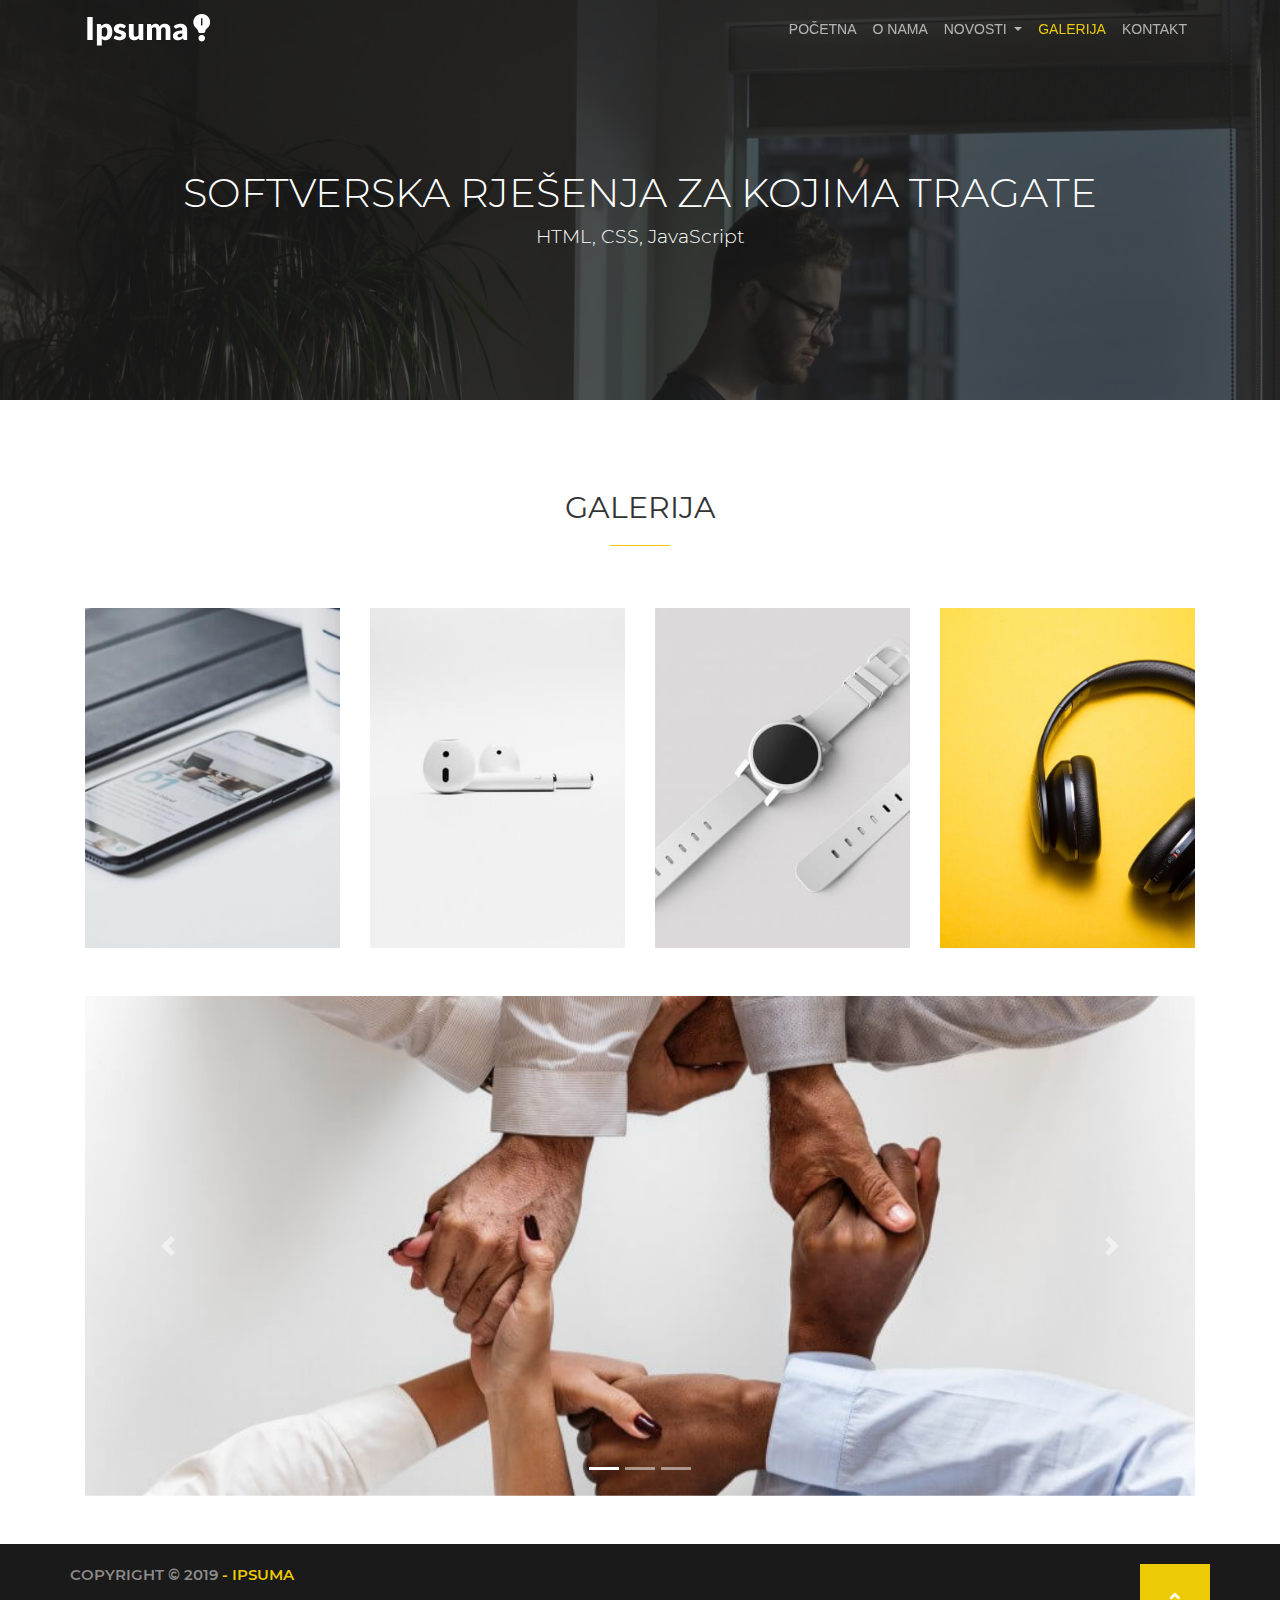
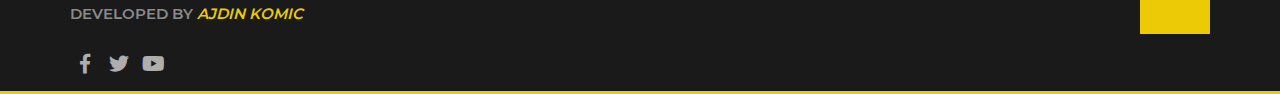
==== galerija.html @ f85b0189 "initial commit" ====
<!DOCTYPE html>
<html lang="en">

<head>

    <meta charset="UTF-8">
    <meta name="viewport" content="width=device-width, initial-scale=1.0">
    <meta http-equiv="X-UA-Compatible" content="ie=edge">

    <title>Ipsuma</title>

    <!-- Favicon -->
    <link rel="icon" type="image/png" href="img/favicon4.png">

    <!-- Font Awesome -->
    <link rel="stylesheet" href="css/all.min.css">

    <!-- Bootstrap 4 CSS -->
    <link rel="stylesheet" href="css/bootstrap.min.css">

    <!-- Animate CSS -->
    <link rel="stylesheet" href="css/animate.min.css">

    <!-- Owl CSS -->
    <link rel="stylesheet" href="css/owl.carousel.min.css">
    <link rel="stylesheet" href="css/owl.theme.default.min.css">
     
    <!-- Fancybox CSS -->
    <link rel="stylesheet" href="css/jquery.fancybox.min.css"></link>

    <!-- Custom CSS -->
    <link rel="stylesheet" href="css/style.css">

    <style>
            .header{
                height: 400px;
            }
    
            .header-container{
                padding: 120px 0;
            }
    
            @media (max-width: 767px){
                .header-container{
                    padding: 18% 0;
                }
            }
            
            @media (min-width: 768px) and (max-width: 991px){
                .header-container{
                    padding: 50px 0;
                }
            }
        </style>

</head>

<body>

    <!-- HEADER -->
    <header id="home" class="header">
        <!-- NAVIGACIJA -->
        <nav class="container-fluid navbar navbar-expand-lg navbar-dark fixed-top">
            <div class="container">
                <a class="navbar-brand" href="index.html">
                    <img src="img/logo_ipsuma.png" alt="logo" style="width: 50%;">
                </a>
                <button class="navbar-toggler" type="button" data-toggle="collapse" data-target="#navbarNav"
                    aria-controls="navbarNav" aria-expanded="false" aria-label="Toggle navigation">
                    <span class="navbar-toggler-icon"></span>
                </button>
                <div class="collapse navbar-collapse justify-content-end" id="navbarNav">
                    <ul class="navbar-nav">
                        <li class="nav-item">
                            <a class="nav-link" href="index.html">Početna</a>
                        </li>
                        <li class="nav-item">
                            <a class="nav-link" href="onama.html">O nama</a>
                        </li>
                        <li class="nav-item dropdown">
                                <a class="nav-link dropdown-toggle" href="novosti.html" id="navbarDropdown" role="button" data-toggle="dropdown" aria-haspopup="true" aria-expanded="false">
                                  Novosti
                                </a>
                                <div class="dropdown-menu" aria-labelledby="navbarDropdown">
                                  <a class="dropdown-item" href="novosti.html">Sve novosti</a>
                                  <a class="dropdown-item" href="novostihtml.html">HTML</a>
                                  <a class="dropdown-item" href="novosticss.html">CSS</a>
                                  <a class="dropdown-item" href="novostijs.html">JavaScript</a>
                              </li>
                        <li class="nav-item">
                            <a class="nav-link active" href="galerija.html">Galerija</a>
                        </li>
                        <li class="nav-item">
                            <a class="nav-link" href="kontakt.html">Kontakt</a>
                        </li>
                    </ul>
                </div>
            </div>
        </nav>

        <!-- LOGO, NASLOV, OPIS I DUGMAD -->
        <div class="header-overlay">
            <div class="container header-container">
                <div class="row">
                    <div class="col-lg-12 header-text text-center">
                        <h1>Softverska rješenja za kojima tragate</h1>
                        <p>HTML, CSS, JavaScript</p>
                    </div>
                </div>
            </div>
        </div>
    </header>

    <section id="naslov" class="text-center">
        <div class="container">
            <div class="row">
                <div class="col-lg-10 offset-lg-1 col-sm-12">
                    <div class="section-title">
                        <h2>Galerija</h2>
                    </div>
                </div>
            </div>
    </section>


    <section id="galerija-slike">
        <div class="container mb-5">
            <div class="row my-4">
                <div class="col-md-3"><a href="img/counter-bg.jpg" data-fancybox="galerija" data-caption="Opis slike"><img src="img/counter-bg.jpg" class="img-fluid" alt=""></a></div>
                <div class="col-md-3"><a href="img/proizvod3.jpg" data-fancybox="galerija" data-caption="Opis slike"><img src="img/proizvod3.jpg" class="img-fluid" alt=""></a></div>
                <div class="col-md-3"><a href="img/proizvod2.jpg" data-fancybox="galerija" data-caption="Opis slike"><img src="img/proizvod2.jpg" class="img-fluid" alt=""></a></div>
                <div class="col-md-3"><a href="img/proizvod.jpg" data-fancybox="galerija" data-caption="Opis slike"><img src="img/proizvod.jpg" class="img-fluid" alt=""></a></div>
            </div>
            <div class="row my-5">
                <div class="col-md-12">
                        <div id="carouselExampleIndicators" class="carousel slide" data-ride="carousel">
                                <ol class="carousel-indicators">
                                  <li data-target="#carouselExampleIndicators" data-slide-to="0" class="active"></li>
                                  <li data-target="#carouselExampleIndicators" data-slide-to="1"></li>
                                  <li data-target="#carouselExampleIndicators" data-slide-to="2"></li>
                                </ol>
                                <div class="carousel-inner">
                                  <div class="carousel-item active">
                                    <img class="d-block w-100" src="img/pozadina1.jpg" alt="First slide">
                                  </div>
                                  <div class="carousel-item">
                                    <img class="d-block w-100" src="img/softver1.jpg" alt="Second slide">
                                  </div>
                                  <div class="carousel-item">
                                    <img class="d-block w-100" src="img/testimonials.jpg" alt="Third slide">
                                  </div>
                                </div>
                                <a class="carousel-control-prev" href="#carouselExampleIndicators" role="button" data-slide="prev">
                                  <span class="carousel-control-prev-icon" aria-hidden="true"></span>
                                  <span class="sr-only">Previous</span>
                                </a>
                                <a class="carousel-control-next" href="#carouselExampleIndicators" role="button" data-slide="next">
                                  <span class="carousel-control-next-icon" aria-hidden="true"></span>
                                  <span class="sr-only">Next</span>
                                </a>
                              </div>
                </div>
            </div>
        </div>
    </section>


 <!-- FOOTER -->
 <footer id="footer">
        <div class="container">
            <div class="row">
                <div class="col-8 p-0">
                    <p>copyright &copy; 2019
                        <span>- ipsuma</span>
                    </p>
                    <p>Developed by <span><a href="https://github.com/ajdinkomic" target="_blank"><em>ajdin komic</em></a></span></p>
                    <a href="https://facebook.com" target="_blank" class="btn btn-outline-secondary">
                        <i class="fab fa-facebook-f"></i>
                    </a>
                    <a href="https://twitter.com" target="_blank" class="btn btn-outline-secondary">
                        <i class="fab fa-twitter"></i>
                    </a>
                    <a href="https://youtube.com" target="_blank" class="btn btn-outline-secondary">
                        <i class="fab fa-youtube"></i>
                    </a>
                </div>
                <div class="col-4 text-right p-0">
                    <a id="back-to-top" href="#home" class="btn btn-primary smooth-scroll">
                        <i class="fas fa-angle-up"></i>
                    </a>
                </div>
            </div>
        </div>
    </footer>



    <!-- SKRIPTE -->

    <!-- jQuery -->
    <script src="js/jquery-3.3.1.min.js"></script>

    <!-- Bootstrap 4 JS -->
    <script src="js/bootstrap.min.js"></script>

    <!-- Owl JS -->
    <script src="js/owl.carousel.min.js"></script>

    <!-- jQuery Easing -->
    <script src="js/jquery.easing.1.3.js"></script>
    
    <!-- Fancybox -->
    <script src="js/jquery.fancybox.min.js"></script>

    <!-- Custom JS -->
    <script src="js/custom.js"></script>

</body>

</html>
---- css/all.min.css ----
.fa,.fab,.fal,.far,.fas{-moz-osx-font-smoothing:grayscale;-webkit-font-smoothing:antialiased;display:inline-block;font-style:normal;font-variant:normal;text-rendering:auto;line-height:1}.fa-lg{font-size:1.33333em;line-height:.75em;vertical-align:-.0667em}.fa-xs{font-size:.75em}.fa-sm{font-size:.875em}.fa-1x{font-size:1em}.fa-2x{font-size:2em}.fa-3x{font-size:3em}.fa-4x{font-size:4em}.fa-5x{font-size:5em}.fa-6x{font-size:6em}.fa-7x{font-size:7em}.fa-8x{font-size:8em}.fa-9x{font-size:9em}.fa-10x{font-size:10em}.fa-fw{text-align:center;width:1.25em}.fa-ul{list-style-type:none;margin-left:2.5em;padding-left:0}.fa-ul>li{position:relative}.fa-li{left:-2em;position:absolute;text-align:center;width:2em;line-height:inherit}.fa-border{border:.08em solid #eee;border-radius:.1em;padding:.2em .25em .15em}.fa-pull-left{float:left}.fa-pull-right{float:right}.fa.fa-pull-left,.fab.fa-pull-left,.fal.fa-pull-left,.far.fa-pull-left,.fas.fa-pull-left{margin-right:.3em}.fa.fa-pull-right,.fab.fa-pull-right,.fal.fa-pull-right,.far.fa-pull-right,.fas.fa-pull-right{margin-left:.3em}.fa-spin{animation:fa-spin 2s infinite linear}.fa-pulse{animation:fa-spin 1s infinite steps(8)}@keyframes fa-spin{0%{transform:rotate(0deg)}to{transform:rotate(1turn)}}.fa-rotate-90{-ms-filter:"progid:DXImageTransform.Microsoft.BasicImage(rotation=1)";transform:rotate(90deg)}.fa-rotate-180{-ms-filter:"progid:DXImageTransform.Microsoft.BasicImage(rotation=2)";transform:rotate(180deg)}.fa-rotate-270{-ms-filter:"progid:DXImageTransform.Microsoft.BasicImage(rotation=3)";transform:rotate(270deg)}.fa-flip-horizontal{-ms-filter:"progid:DXImageTransform.Microsoft.BasicImage(rotation=0, mirror=1)";transform:scaleX(-1)}.fa-flip-vertical{transform:scaleY(-1)}.fa-flip-both,.fa-flip-horizontal.fa-flip-vertical,.fa-flip-vertical{-ms-filter:"progid:DXImageTransform.Microsoft.BasicImage(rotation=2, mirror=1)"}.fa-flip-both,.fa-flip-horizontal.fa-flip-vertical{transform:scale(-1)}:root .fa-flip-both,:root .fa-flip-horizontal,:root .fa-flip-vertical,:root .fa-rotate-90,:root .fa-rotate-180,:root .fa-rotate-270{filter:none}.fa-stack{display:inline-block;height:2em;line-height:2em;position:relative;vertical-align:middle;width:2.5em}.fa-stack-1x,.fa-stack-2x{left:0;position:absolute;text-align:center;width:100%}.fa-stack-1x{line-height:inherit}.fa-stack-2x{font-size:2em}.fa-inverse{color:#fff}.fa-500px:before{content:"\f26e"}.fa-accessible-icon:before{content:"\f368"}.fa-accusoft:before{content:"\f369"}.fa-acquisitions-incorporated:before{content:"\f6af"}.fa-ad:before{content:"\f641"}.fa-address-book:before{content:"\f2b9"}.fa-address-card:before{content:"\f2bb"}.fa-adjust:before{content:"\f042"}.fa-adn:before{content:"\f170"}.fa-adobe:before{content:"\f778"}.fa-adversal:before{content:"\f36a"}.fa-affiliatetheme:before{content:"\f36b"}.fa-air-freshener:before{content:"\f5d0"}.fa-algolia:before{content:"\f36c"}.fa-align-center:before{content:"\f037"}.fa-align-justify:before{content:"\f039"}.fa-align-left:before{content:"\f036"}.fa-align-right:before{content:"\f038"}.fa-alipay:before{content:"\f642"}.fa-allergies:before{content:"\f461"}.fa-amazon:before{content:"\f270"}.fa-amazon-pay:before{content:"\f42c"}.fa-ambulance:before{content:"\f0f9"}.fa-american-sign-language-interpreting:before{content:"\f2a3"}.fa-amilia:before{content:"\f36d"}.fa-anchor:before{content:"\f13d"}.fa-android:before{content:"\f17b"}.fa-angellist:before{content:"\f209"}.fa-angle-double-down:before{content:"\f103"}.fa-angle-double-left:before{content:"\f100"}.fa-angle-double-right:before{content:"\f101"}.fa-angle-double-up:before{content:"\f102"}.fa-angle-down:before{content:"\f107"}.fa-angle-left:before{content:"\f104"}.fa-angle-right:before{content:"\f105"}.fa-angle-up:before{content:"\f106"}.fa-angry:before{content:"\f556"}.fa-angrycreative:before{content:"\f36e"}.fa-angular:before{content:"\f420"}.fa-ankh:before{content:"\f644"}.fa-app-store:before{content:"\f36f"}.fa-app-store-ios:before{content:"\f370"}.fa-apper:before{content:"\f371"}.fa-apple:before{content:"\f179"}.fa-apple-alt:before{content:"\f5d1"}.fa-apple-pay:before{content:"\f415"}.fa-archive:before{content:"\f187"}.fa-archway:before{content:"\f557"}.fa-arrow-alt-circle-down:before{content:"\f358"}.fa-arrow-alt-circle-left:before{content:"\f359"}.fa-arrow-alt-circle-right:before{content:"\f35a"}.fa-arrow-alt-circle-up:before{content:"\f35b"}.fa-arrow-circle-down:before{content:"\f0ab"}.fa-arrow-circle-left:before{content:"\f0a8"}.fa-arrow-circle-right:before{content:"\f0a9"}.fa-arrow-circle-up:before{content:"\f0aa"}.fa-arrow-down:before{content:"\f063"}.fa-arrow-left:before{content:"\f060"}.fa-arrow-right:before{content:"\f061"}.fa-arrow-up:before{content:"\f062"}.fa-arrows-alt:before{content:"\f0b2"}.fa-arrows-alt-h:before{content:"\f337"}.fa-arrows-alt-v:before{content:"\f338"}.fa-artstation:before{content:"\f77a"}.fa-assistive-listening-systems:before{content:"\f2a2"}.fa-asterisk:before{content:"\f069"}.fa-asymmetrik:before{content:"\f372"}.fa-at:before{content:"\f1fa"}.fa-atlas:before{content:"\f558"}.fa-atlassian:before{content:"\f77b"}.fa-atom:before{content:"\f5d2"}.fa-audible:before{content:"\f373"}.fa-audio-description:before{content:"\f29e"}.fa-autoprefixer:before{content:"\f41c"}.fa-avianex:before{content:"\f374"}.fa-aviato:before{content:"\f421"}.fa-award:before{content:"\f559"}.fa-aws:before{content:"\f375"}.fa-baby:before{content:"\f77c"}.fa-baby-carriage:before{content:"\f77d"}.fa-backspace:before{content:"\f55a"}.fa-backward:before{content:"\f04a"}.fa-bacon:before{content:"\f7e5"}.fa-balance-scale:before{content:"\f24e"}.fa-ban:before{content:"\f05e"}.fa-band-aid:before{content:"\f462"}.fa-bandcamp:before{content:"\f2d5"}.fa-barcode:before{content:"\f02a"}.fa-bars:before{content:"\f0c9"}.fa-baseball-ball:before{content:"\f433"}.fa-basketball-ball:before{content:"\f434"}.fa-bath:before{content:"\f2cd"}.fa-battery-empty:before{content:"\f244"}.fa-battery-full:before{content:"\f240"}.fa-battery-half:before{content:"\f242"}.fa-battery-quarter:before{content:"\f243"}.fa-battery-three-quarters:before{content:"\f241"}.fa-bed:before{content:"\f236"}.fa-beer:before{content:"\f0fc"}.fa-behance:before{content:"\f1b4"}.fa-behance-square:before{content:"\f1b5"}.fa-bell:before{content:"\f0f3"}.fa-bell-slash:before{content:"\f1f6"}.fa-bezier-curve:before{content:"\f55b"}.fa-bible:before{content:"\f647"}.fa-bicycle:before{content:"\f206"}.fa-bimobject:before{content:"\f378"}.fa-binoculars:before{content:"\f1e5"}.fa-biohazard:before{content:"\f780"}.fa-birthday-cake:before{content:"\f1fd"}.fa-bitbucket:before{content:"\f171"}.fa-bitcoin:before{content:"\f379"}.fa-bity:before{content:"\f37a"}.fa-black-tie:before{content:"\f27e"}.fa-blackberry:before{content:"\f37b"}.fa-blender:before{content:"\f517"}.fa-blender-phone:before{content:"\f6b6"}.fa-blind:before{content:"\f29d"}.fa-blog:before{content:"\f781"}.fa-blogger:before{content:"\f37c"}.fa-blogger-b:before{content:"\f37d"}.fa-bluetooth:before{content:"\f293"}.fa-bluetooth-b:before{content:"\f294"}.fa-bold:before{content:"\f032"}.fa-bolt:before{content:"\f0e7"}.fa-bomb:before{content:"\f1e2"}.fa-bone:before{content:"\f5d7"}.fa-bong:before{content:"\f55c"}.fa-book:before{content:"\f02d"}.fa-book-dead:before{content:"\f6b7"}.fa-book-medical:before{content:"\f7e6"}.fa-book-open:before{content:"\f518"}.fa-book-reader:before{content:"\f5da"}.fa-bookmark:before{content:"\f02e"}.fa-bowling-ball:before{content:"\f436"}.fa-box:before{content:"\f466"}.fa-box-open:before{content:"\f49e"}.fa-boxes:before{content:"\f468"}.fa-braille:before{content:"\f2a1"}.fa-brain:before{content:"\f5dc"}.fa-bread-slice:before{content:"\f7ec"}.fa-briefcase:before{content:"\f0b1"}.fa-briefcase-medical:before{content:"\f469"}.fa-broadcast-tower:before{content:"\f519"}.fa-broom:before{content:"\f51a"}.fa-brush:before{content:"\f55d"}.fa-btc:before{content:"\f15a"}.fa-bug:before{content:"\f188"}.fa-building:before{content:"\f1ad"}.fa-bullhorn:before{content:"\f0a1"}.fa-bullseye:before{content:"\f140"}.fa-burn:before{content:"\f46a"}.fa-buromobelexperte:before{content:"\f37f"}.fa-bus:before{content:"\f207"}.fa-bus-alt:before{content:"\f55e"}.fa-business-time:before{content:"\f64a"}.fa-buysellads:before{content:"\f20d"}.fa-calculator:before{content:"\f1ec"}.fa-calendar:before{content:"\f133"}.fa-calendar-alt:before{content:"\f073"}.fa-calendar-check:before{content:"\f274"}.fa-calendar-day:before{content:"\f783"}.fa-calendar-minus:before{content:"\f272"}.fa-calendar-plus:before{content:"\f271"}.fa-calendar-times:before{content:"\f273"}.fa-calendar-week:before{content:"\f784"}.fa-camera:before{content:"\f030"}.fa-camera-retro:before{content:"\f083"}.fa-campground:before{content:"\f6bb"}.fa-canadian-maple-leaf:before{content:"\f785"}.fa-candy-cane:before{content:"\f786"}.fa-cannabis:before{content:"\f55f"}.fa-capsules:before{content:"\f46b"}.fa-car:before{content:"\f1b9"}.fa-car-alt:before{content:"\f5de"}.fa-car-battery:before{content:"\f5df"}.fa-car-crash:before{content:"\f5e1"}.fa-car-side:before{content:"\f5e4"}.fa-caret-down:before{content:"\f0d7"}.fa-caret-left:before{content:"\f0d9"}.fa-caret-right:before{content:"\f0da"}.fa-caret-square-down:before{content:"\f150"}.fa-caret-square-left:before{content:"\f191"}.fa-caret-square-right:before{content:"\f152"}.fa-caret-square-up:before{content:"\f151"}.fa-caret-up:before{content:"\f0d8"}.fa-carrot:before{content:"\f787"}.fa-cart-arrow-down:before{content:"\f218"}.fa-cart-plus:before{content:"\f217"}.fa-cash-register:before{content:"\f788"}.fa-cat:before{content:"\f6be"}.fa-cc-amazon-pay:before{content:"\f42d"}.fa-cc-amex:before{content:"\f1f3"}.fa-cc-apple-pay:before{content:"\f416"}.fa-cc-diners-club:before{content:"\f24c"}.fa-cc-discover:before{content:"\f1f2"}.fa-cc-jcb:before{content:"\f24b"}.fa-cc-mastercard:before{content:"\f1f1"}.fa-cc-paypal:before{content:"\f1f4"}.fa-cc-stripe:before{content:"\f1f5"}.fa-cc-visa:before{content:"\f1f0"}.fa-centercode:before{content:"\f380"}.fa-centos:before{content:"\f789"}.fa-certificate:before{content:"\f0a3"}.fa-chair:before{content:"\f6c0"}.fa-chalkboard:before{content:"\f51b"}.fa-chalkboard-teacher:before{content:"\f51c"}.fa-charging-station:before{content:"\f5e7"}.fa-chart-area:before{content:"\f1fe"}.fa-chart-bar:before{content:"\f080"}.fa-chart-line:before{content:"\f201"}.fa-chart-pie:before{content:"\f200"}.fa-check:before{content:"\f00c"}.fa-check-circle:before{content:"\f058"}.fa-check-double:before{content:"\f560"}.fa-check-square:before{content:"\f14a"}.fa-cheese:before{content:"\f7ef"}.fa-chess:before{content:"\f439"}.fa-chess-bishop:before{content:"\f43a"}.fa-chess-board:before{content:"\f43c"}.fa-chess-king:before{content:"\f43f"}.fa-chess-knight:before{content:"\f441"}.fa-chess-pawn:before{content:"\f443"}.fa-chess-queen:before{content:"\f445"}.fa-chess-rook:before{content:"\f447"}.fa-chevron-circle-down:before{content:"\f13a"}.fa-chevron-circle-left:before{content:"\f137"}.fa-chevron-circle-right:before{content:"\f138"}.fa-chevron-circle-up:before{content:"\f139"}.fa-chevron-down:before{content:"\f078"}.fa-chevron-left:before{content:"\f053"}.fa-chevron-right:before{content:"\f054"}.fa-chevron-up:before{content:"\f077"}.fa-child:before{content:"\f1ae"}.fa-chrome:before{content:"\f268"}.fa-church:before{content:"\f51d"}.fa-circle:before{content:"\f111"}.fa-circle-notch:before{content:"\f1ce"}.fa-city:before{content:"\f64f"}.fa-clinic-medical:before{content:"\f7f2"}.fa-clipboard:before{content:"\f328"}.fa-clipboard-check:before{content:"\f46c"}.fa-clipboard-list:before{content:"\f46d"}.fa-clock:before{content:"\f017"}.fa-clone:before{content:"\f24d"}.fa-closed-captioning:before{content:"\f20a"}.fa-cloud:before{content:"\f0c2"}.fa-cloud-download-alt:before{content:"\f381"}.fa-cloud-meatball:before{content:"\f73b"}.fa-cloud-moon:before{content:"\f6c3"}.fa-cloud-moon-rain:before{content:"\f73c"}.fa-cloud-rain:before{content:"\f73d"}.fa-cloud-showers-heavy:before{content:"\f740"}.fa-cloud-sun:before{content:"\f6c4"}.fa-cloud-sun-rain:before{content:"\f743"}.fa-cloud-upload-alt:before{content:"\f382"}.fa-cloudscale:before{content:"\f383"}.fa-cloudsmith:before{content:"\f384"}.fa-cloudversify:before{content:"\f385"}.fa-cocktail:before{content:"\f561"}.fa-code:before{content:"\f121"}.fa-code-branch:before{content:"\f126"}.fa-codepen:before{content:"\f1cb"}.fa-codiepie:before{content:"\f284"}.fa-coffee:before{content:"\f0f4"}.fa-cog:before{content:"\f013"}.fa-cogs:before{content:"\f085"}.fa-coins:before{content:"\f51e"}.fa-columns:before{content:"\f0db"}.fa-comment:before{content:"\f075"}.fa-comment-alt:before{content:"\f27a"}.fa-comment-dollar:before{content:"\f651"}.fa-comment-dots:before{content:"\f4ad"}.fa-comment-medical:before{content:"\f7f5"}.fa-comment-slash:before{content:"\f4b3"}.fa-comments:before{content:"\f086"}.fa-comments-dollar:before{content:"\f653"}.fa-compact-disc:before{content:"\f51f"}.fa-compass:before{content:"\f14e"}.fa-compress:before{content:"\f066"}.fa-compress-arrows-alt:before{content:"\f78c"}.fa-concierge-bell:before{content:"\f562"}.fa-confluence:before{content:"\f78d"}.fa-connectdevelop:before{content:"\f20e"}.fa-contao:before{content:"\f26d"}.fa-cookie:before{content:"\f563"}.fa-cookie-bite:before{content:"\f564"}.fa-copy:before{content:"\f0c5"}.fa-copyright:before{content:"\f1f9"}.fa-couch:before{content:"\f4b8"}.fa-cpanel:before{content:"\f388"}.fa-creative-commons:before{content:"\f25e"}.fa-creative-commons-by:before{content:"\f4e7"}.fa-creative-commons-nc:before{content:"\f4e8"}.fa-creative-commons-nc-eu:before{content:"\f4e9"}.fa-creative-commons-nc-jp:before{content:"\f4ea"}.fa-creative-commons-nd:before{content:"\f4eb"}.fa-creative-commons-pd:before{content:"\f4ec"}.fa-creative-commons-pd-alt:before{content:"\f4ed"}.fa-creative-commons-remix:before{content:"\f4ee"}.fa-creative-commons-sa:before{content:"\f4ef"}.fa-creative-commons-sampling:before{content:"\f4f0"}.fa-creative-commons-sampling-plus:before{content:"\f4f1"}.fa-creative-commons-share:before{content:"\f4f2"}.fa-creative-commons-zero:before{content:"\f4f3"}.fa-credit-card:before{content:"\f09d"}.fa-critical-role:before{content:"\f6c9"}.fa-crop:before{content:"\f125"}.fa-crop-alt:before{content:"\f565"}.fa-cross:before{content:"\f654"}.fa-crosshairs:before{content:"\f05b"}.fa-crow:before{content:"\f520"}.fa-crown:before{content:"\f521"}.fa-crutch:before{content:"\f7f7"}.fa-css3:before{content:"\f13c"}.fa-css3-alt:before{content:"\f38b"}.fa-cube:before{content:"\f1b2"}.fa-cubes:before{content:"\f1b3"}.fa-cut:before{content:"\f0c4"}.fa-cuttlefish:before{content:"\f38c"}.fa-d-and-d:before{content:"\f38d"}.fa-d-and-d-beyond:before{content:"\f6ca"}.fa-dashcube:before{content:"\f210"}.fa-database:before{content:"\f1c0"}.fa-deaf:before{content:"\f2a4"}.fa-delicious:before{content:"\f1a5"}.fa-democrat:before{content:"\f747"}.fa-deploydog:before{content:"\f38e"}.fa-deskpro:before{content:"\f38f"}.fa-desktop:before{content:"\f108"}.fa-dev:before{content:"\f6cc"}.fa-deviantart:before{content:"\f1bd"}.fa-dharmachakra:before{content:"\f655"}.fa-dhl:before{content:"\f790"}.fa-diagnoses:before{content:"\f470"}.fa-diaspora:before{content:"\f791"}.fa-dice:before{content:"\f522"}.fa-dice-d20:before{content:"\f6cf"}.fa-dice-d6:before{content:"\f6d1"}.fa-dice-five:before{content:"\f523"}.fa-dice-four:before{content:"\f524"}.fa-dice-one:before{content:"\f525"}.fa-dice-six:before{content:"\f526"}.fa-dice-three:before{content:"\f527"}.fa-dice-two:before{content:"\f528"}.fa-digg:before{content:"\f1a6"}.fa-digital-ocean:before{content:"\f391"}.fa-digital-tachograph:before{content:"\f566"}.fa-directions:before{content:"\f5eb"}.fa-discord:before{content:"\f392"}.fa-discourse:before{content:"\f393"}.fa-divide:before{content:"\f529"}.fa-dizzy:before{content:"\f567"}.fa-dna:before{content:"\f471"}.fa-dochub:before{content:"\f394"}.fa-docker:before{content:"\f395"}.fa-dog:before{content:"\f6d3"}.fa-dollar-sign:before{content:"\f155"}.fa-dolly:before{content:"\f472"}.fa-dolly-flatbed:before{content:"\f474"}.fa-donate:before{content:"\f4b9"}.fa-door-closed:before{content:"\f52a"}.fa-door-open:before{content:"\f52b"}.fa-dot-circle:before{content:"\f192"}.fa-dove:before{content:"\f4ba"}.fa-download:before{content:"\f019"}.fa-draft2digital:before{content:"\f396"}.fa-drafting-compass:before{content:"\f568"}.fa-dragon:before{content:"\f6d5"}.fa-draw-polygon:before{content:"\f5ee"}.fa-dribbble:before{content:"\f17d"}.fa-dribbble-square:before{content:"\f397"}.fa-dropbox:before{content:"\f16b"}.fa-drum:before{content:"\f569"}.fa-drum-steelpan:before{content:"\f56a"}.fa-drumstick-bite:before{content:"\f6d7"}.fa-drupal:before{content:"\f1a9"}.fa-dumbbell:before{content:"\f44b"}.fa-dumpster:before{content:"\f793"}.fa-dumpster-fire:before{content:"\f794"}.fa-dungeon:before{content:"\f6d9"}.fa-dyalog:before{content:"\f399"}.fa-earlybirds:before{content:"\f39a"}.fa-ebay:before{content:"\f4f4"}.fa-edge:before{content:"\f282"}.fa-edit:before{content:"\f044"}.fa-egg:before{content:"\f7fb"}.fa-eject:before{content:"\f052"}.fa-elementor:before{content:"\f430"}.fa-ellipsis-h:before{content:"\f141"}.fa-ellipsis-v:before{content:"\f142"}.fa-ello:before{content:"\f5f1"}.fa-ember:before{content:"\f423"}.fa-empire:before{content:"\f1d1"}.fa-envelope:before{content:"\f0e0"}.fa-envelope-open:before{content:"\f2b6"}.fa-envelope-open-text:before{content:"\f658"}.fa-envelope-square:before{content:"\f199"}.fa-envira:before{content:"\f299"}.fa-equals:before{content:"\f52c"}.fa-eraser:before{content:"\f12d"}.fa-erlang:before{content:"\f39d"}.fa-ethereum:before{content:"\f42e"}.fa-ethernet:before{content:"\f796"}.fa-etsy:before{content:"\f2d7"}.fa-euro-sign:before{content:"\f153"}.fa-exchange-alt:before{content:"\f362"}.fa-exclamation:before{content:"\f12a"}.fa-exclamation-circle:before{content:"\f06a"}.fa-exclamation-triangle:before{content:"\f071"}.fa-expand:before{content:"\f065"}.fa-expand-arrows-alt:before{content:"\f31e"}.fa-expeditedssl:before{content:"\f23e"}.fa-external-link-alt:before{content:"\f35d"}.fa-external-link-square-alt:before{content:"\f360"}.fa-eye:before{content:"\f06e"}.fa-eye-dropper:before{content:"\f1fb"}.fa-eye-slash:before{content:"\f070"}.fa-facebook:before{content:"\f09a"}.fa-facebook-f:before{content:"\f39e"}.fa-facebook-messenger:before{content:"\f39f"}.fa-facebook-square:before{content:"\f082"}.fa-fantasy-flight-games:before{content:"\f6dc"}.fa-fast-backward:before{content:"\f049"}.fa-fast-forward:before{content:"\f050"}.fa-fax:before{content:"\f1ac"}.fa-feather:before{content:"\f52d"}.fa-feather-alt:before{content:"\f56b"}.fa-fedex:before{content:"\f797"}.fa-fedora:before{content:"\f798"}.fa-female:before{content:"\f182"}.fa-fighter-jet:before{content:"\f0fb"}.fa-figma:before{content:"\f799"}.fa-file:before{content:"\f15b"}.fa-file-alt:before{content:"\f15c"}.fa-file-archive:before{content:"\f1c6"}.fa-file-audio:before{content:"\f1c7"}.fa-file-code:before{content:"\f1c9"}.fa-file-contract:before{content:"\f56c"}.fa-file-csv:before{content:"\f6dd"}.fa-file-download:before{content:"\f56d"}.fa-file-excel:before{content:"\f1c3"}.fa-file-export:before{content:"\f56e"}.fa-file-image:before{content:"\f1c5"}.fa-file-import:before{content:"\f56f"}.fa-file-invoice:before{content:"\f570"}.fa-file-invoice-dollar:before{content:"\f571"}.fa-file-medical:before{content:"\f477"}.fa-file-medical-alt:before{content:"\f478"}.fa-file-pdf:before{content:"\f1c1"}.fa-file-powerpoint:before{content:"\f1c4"}.fa-file-prescription:before{content:"\f572"}.fa-file-signature:before{content:"\f573"}.fa-file-upload:before{content:"\f574"}.fa-file-video:before{content:"\f1c8"}.fa-file-word:before{content:"\f1c2"}.fa-fill:before{content:"\f575"}.fa-fill-drip:before{content:"\f576"}.fa-film:before{content:"\f008"}.fa-filter:before{content:"\f0b0"}.fa-fingerprint:before{content:"\f577"}.fa-fire:before{content:"\f06d"}.fa-fire-alt:before{content:"\f7e4"}.fa-fire-extinguisher:before{content:"\f134"}.fa-firefox:before{content:"\f269"}.fa-first-aid:before{content:"\f479"}.fa-first-order:before{content:"\f2b0"}.fa-first-order-alt:before{content:"\f50a"}.fa-firstdraft:before{content:"\f3a1"}.fa-fish:before{content:"\f578"}.fa-fist-raised:before{content:"\f6de"}.fa-flag:before{content:"\f024"}.fa-flag-checkered:before{content:"\f11e"}.fa-flag-usa:before{content:"\f74d"}.fa-flask:before{content:"\f0c3"}.fa-flickr:before{content:"\f16e"}.fa-flipboard:before{content:"\f44d"}.fa-flushed:before{content:"\f579"}.fa-fly:before{content:"\f417"}.fa-folder:before{content:"\f07b"}.fa-folder-minus:before{content:"\f65d"}.fa-folder-open:before{content:"\f07c"}.fa-folder-plus:before{content:"\f65e"}.fa-font:before{content:"\f031"}.fa-font-awesome:before{content:"\f2b4"}.fa-font-awesome-alt:before{content:"\f35c"}.fa-font-awesome-flag:before{content:"\f425"}.fa-font-awesome-logo-full:before{content:"\f4e6"}.fa-fonticons:before{content:"\f280"}.fa-fonticons-fi:before{content:"\f3a2"}.fa-football-ball:before{content:"\f44e"}.fa-fort-awesome:before{content:"\f286"}.fa-fort-awesome-alt:before{content:"\f3a3"}.fa-forumbee:before{content:"\f211"}.fa-forward:before{content:"\f04e"}.fa-foursquare:before{content:"\f180"}.fa-free-code-camp:before{content:"\f2c5"}.fa-freebsd:before{content:"\f3a4"}.fa-frog:before{content:"\f52e"}.fa-frown:before{content:"\f119"}.fa-frown-open:before{content:"\f57a"}.fa-fulcrum:before{content:"\f50b"}.fa-funnel-dollar:before{content:"\f662"}.fa-futbol:before{content:"\f1e3"}.fa-galactic-republic:before{content:"\f50c"}.fa-galactic-senate:before{content:"\f50d"}.fa-gamepad:before{content:"\f11b"}.fa-gas-pump:before{content:"\f52f"}.fa-gavel:before{content:"\f0e3"}.fa-gem:before{content:"\f3a5"}.fa-genderless:before{content:"\f22d"}.fa-get-pocket:before{content:"\f265"}.fa-gg:before{content:"\f260"}.fa-gg-circle:before{content:"\f261"}.fa-ghost:before{content:"\f6e2"}.fa-gift:before{content:"\f06b"}.fa-gifts:before{content:"\f79c"}.fa-git:before{content:"\f1d3"}.fa-git-square:before{content:"\f1d2"}.fa-github:before{content:"\f09b"}.fa-github-alt:before{content:"\f113"}.fa-github-square:before{content:"\f092"}.fa-gitkraken:before{content:"\f3a6"}.fa-gitlab:before{content:"\f296"}.fa-gitter:before{content:"\f426"}.fa-glass-cheers:before{content:"\f79f"}.fa-glass-martini:before{content:"\f000"}.fa-glass-martini-alt:before{content:"\f57b"}.fa-glass-whiskey:before{content:"\f7a0"}.fa-glasses:before{content:"\f530"}.fa-glide:before{content:"\f2a5"}.fa-glide-g:before{content:"\f2a6"}.fa-globe:before{content:"\f0ac"}.fa-globe-africa:before{content:"\f57c"}.fa-globe-americas:before{content:"\f57d"}.fa-globe-asia:before{content:"\f57e"}.fa-globe-europe:before{content:"\f7a2"}.fa-gofore:before{content:"\f3a7"}.fa-golf-ball:before{content:"\f450"}.fa-goodreads:before{content:"\f3a8"}.fa-goodreads-g:before{content:"\f3a9"}.fa-google:before{content:"\f1a0"}.fa-google-drive:before{content:"\f3aa"}.fa-google-play:before{content:"\f3ab"}.fa-google-plus:before{content:"\f2b3"}.fa-google-plus-g:before{content:"\f0d5"}.fa-google-plus-square:before{content:"\f0d4"}.fa-google-wallet:before{content:"\f1ee"}.fa-gopuram:before{content:"\f664"}.fa-graduation-cap:before{content:"\f19d"}.fa-gratipay:before{content:"\f184"}.fa-grav:before{content:"\f2d6"}.fa-greater-than:before{content:"\f531"}.fa-greater-than-equal:before{content:"\f532"}.fa-grimace:before{content:"\f57f"}.fa-grin:before{content:"\f580"}.fa-grin-alt:before{content:"\f581"}.fa-grin-beam:before{content:"\f582"}.fa-grin-beam-sweat:before{content:"\f583"}.fa-grin-hearts:before{content:"\f584"}.fa-grin-squint:before{content:"\f585"}.fa-grin-squint-tears:before{content:"\f586"}.fa-grin-stars:before{content:"\f587"}.fa-grin-tears:before{content:"\f588"}.fa-grin-tongue:before{content:"\f589"}.fa-grin-tongue-squint:before{content:"\f58a"}.fa-grin-tongue-wink:before{content:"\f58b"}.fa-grin-wink:before{content:"\f58c"}.fa-grip-horizontal:before{content:"\f58d"}.fa-grip-lines:before{content:"\f7a4"}.fa-grip-lines-vertical:before{content:"\f7a5"}.fa-grip-vertical:before{content:"\f58e"}.fa-gripfire:before{content:"\f3ac"}.fa-grunt:before{content:"\f3ad"}.fa-guitar:before{content:"\f7a6"}.fa-gulp:before{content:"\f3ae"}.fa-h-square:before{content:"\f0fd"}.fa-hacker-news:before{content:"\f1d4"}.fa-hacker-news-square:before{content:"\f3af"}.fa-hackerrank:before{content:"\f5f7"}.fa-hamburger:before{content:"\f805"}.fa-hammer:before{content:"\f6e3"}.fa-hamsa:before{content:"\f665"}.fa-hand-holding:before{content:"\f4bd"}.fa-hand-holding-heart:before{content:"\f4be"}.fa-hand-holding-usd:before{content:"\f4c0"}.fa-hand-lizard:before{content:"\f258"}.fa-hand-middle-finger:before{content:"\f806"}.fa-hand-paper:before{content:"\f256"}.fa-hand-peace:before{content:"\f25b"}.fa-hand-point-down:before{content:"\f0a7"}.fa-hand-point-left:before{content:"\f0a5"}.fa-hand-point-right:before{content:"\f0a4"}.fa-hand-point-up:before{content:"\f0a6"}.fa-hand-pointer:before{content:"\f25a"}.fa-hand-rock:before{content:"\f255"}.fa-hand-scissors:before{content:"\f257"}.fa-hand-spock:before{content:"\f259"}.fa-hands:before{content:"\f4c2"}.fa-hands-helping:before{content:"\f4c4"}.fa-handshake:before{content:"\f2b5"}.fa-hanukiah:before{content:"\f6e6"}.fa-hard-hat:before{content:"\f807"}.fa-hashtag:before{content:"\f292"}.fa-hat-wizard:before{content:"\f6e8"}.fa-haykal:before{content:"\f666"}.fa-hdd:before{content:"\f0a0"}.fa-heading:before{content:"\f1dc"}.fa-headphones:before{content:"\f025"}.fa-headphones-alt:before{content:"\f58f"}.fa-headset:before{content:"\f590"}.fa-heart:before{content:"\f004"}.fa-heart-broken:before{content:"\f7a9"}.fa-heartbeat:before{content:"\f21e"}.fa-helicopter:before{content:"\f533"}.fa-highlighter:before{content:"\f591"}.fa-hiking:before{content:"\f6ec"}.fa-hippo:before{content:"\f6ed"}.fa-hips:before{content:"\f452"}.fa-hire-a-helper:before{content:"\f3b0"}.fa-history:before{content:"\f1da"}.fa-hockey-puck:before{content:"\f453"}.fa-holly-berry:before{content:"\f7aa"}.fa-home:before{content:"\f015"}.fa-hooli:before{content:"\f427"}.fa-hornbill:before{content:"\f592"}.fa-horse:before{content:"\f6f0"}.fa-horse-head:before{content:"\f7ab"}.fa-hospital:before{content:"\f0f8"}.fa-hospital-alt:before{content:"\f47d"}.fa-hospital-symbol:before{content:"\f47e"}.fa-hot-tub:before{content:"\f593"}.fa-hotdog:before{content:"\f80f"}.fa-hotel:before{content:"\f594"}.fa-hotjar:before{content:"\f3b1"}.fa-hourglass:before{content:"\f254"}.fa-hourglass-end:before{content:"\f253"}.fa-hourglass-half:before{content:"\f252"}.fa-hourglass-start:before{content:"\f251"}.fa-house-damage:before{content:"\f6f1"}.fa-houzz:before{content:"\f27c"}.fa-hryvnia:before{content:"\f6f2"}.fa-html5:before{content:"\f13b"}.fa-hubspot:before{content:"\f3b2"}.fa-i-cursor:before{content:"\f246"}.fa-ice-cream:before{content:"\f810"}.fa-icicles:before{content:"\f7ad"}.fa-id-badge:before{content:"\f2c1"}.fa-id-card:before{content:"\f2c2"}.fa-id-card-alt:before{content:"\f47f"}.fa-igloo:before{content:"\f7ae"}.fa-image:before{content:"\f03e"}.fa-images:before{content:"\f302"}.fa-imdb:before{content:"\f2d8"}.fa-inbox:before{content:"\f01c"}.fa-indent:before{content:"\f03c"}.fa-industry:before{content:"\f275"}.fa-infinity:before{content:"\f534"}.fa-info:before{content:"\f129"}.fa-info-circle:before{content:"\f05a"}.fa-instagram:before{content:"\f16d"}.fa-intercom:before{content:"\f7af"}.fa-internet-explorer:before{content:"\f26b"}.fa-invision:before{content:"\f7b0"}.fa-ioxhost:before{content:"\f208"}.fa-italic:before{content:"\f033"}.fa-itunes:before{content:"\f3b4"}.fa-itunes-note:before{content:"\f3b5"}.fa-java:before{content:"\f4e4"}.fa-jedi:before{content:"\f669"}.fa-jedi-order:before{content:"\f50e"}.fa-jenkins:before{content:"\f3b6"}.fa-jira:before{content:"\f7b1"}.fa-joget:before{content:"\f3b7"}.fa-joint:before{content:"\f595"}.fa-joomla:before{content:"\f1aa"}.fa-journal-whills:before{content:"\f66a"}.fa-js:before{content:"\f3b8"}.fa-js-square:before{content:"\f3b9"}.fa-jsfiddle:before{content:"\f1cc"}.fa-kaaba:before{content:"\f66b"}.fa-kaggle:before{content:"\f5fa"}.fa-key:before{content:"\f084"}.fa-keybase:before{content:"\f4f5"}.fa-keyboard:before{content:"\f11c"}.fa-keycdn:before{content:"\f3ba"}.fa-khanda:before{content:"\f66d"}.fa-kickstarter:before{content:"\f3bb"}.fa-kickstarter-k:before{content:"\f3bc"}.fa-kiss:before{content:"\f596"}.fa-kiss-beam:before{content:"\f597"}.fa-kiss-wink-heart:before{content:"\f598"}.fa-kiwi-bird:before{content:"\f535"}.fa-korvue:before{content:"\f42f"}.fa-landmark:before{content:"\f66f"}.fa-language:before{content:"\f1ab"}.fa-laptop:before{content:"\f109"}.fa-laptop-code:before{content:"\f5fc"}.fa-laptop-medical:before{content:"\f812"}.fa-laravel:before{content:"\f3bd"}.fa-lastfm:before{content:"\f202"}.fa-lastfm-square:before{content:"\f203"}.fa-laugh:before{content:"\f599"}.fa-laugh-beam:before{content:"\f59a"}.fa-laugh-squint:before{content:"\f59b"}.fa-laugh-wink:before{content:"\f59c"}.fa-layer-group:before{content:"\f5fd"}.fa-leaf:before{content:"\f06c"}.fa-leanpub:before{content:"\f212"}.fa-lemon:before{content:"\f094"}.fa-less:before{content:"\f41d"}.fa-less-than:before{content:"\f536"}.fa-less-than-equal:before{content:"\f537"}.fa-level-down-alt:before{content:"\f3be"}.fa-level-up-alt:before{content:"\f3bf"}.fa-life-ring:before{content:"\f1cd"}.fa-lightbulb:before{content:"\f0eb"}.fa-line:before{content:"\f3c0"}.fa-link:before{content:"\f0c1"}.fa-linkedin:before{content:"\f08c"}.fa-linkedin-in:before{content:"\f0e1"}.fa-linode:before{content:"\f2b8"}.fa-linux:before{content:"\f17c"}.fa-lira-sign:before{content:"\f195"}.fa-list:before{content:"\f03a"}.fa-list-alt:before{content:"\f022"}.fa-list-ol:before{content:"\f0cb"}.fa-list-ul:before{content:"\f0ca"}.fa-location-arrow:before{content:"\f124"}.fa-lock:before{content:"\f023"}.fa-lock-open:before{content:"\f3c1"}.fa-long-arrow-alt-down:before{content:"\f309"}.fa-long-arrow-alt-left:before{content:"\f30a"}.fa-long-arrow-alt-right:before{content:"\f30b"}.fa-long-arrow-alt-up:before{content:"\f30c"}.fa-low-vision:before{content:"\f2a8"}.fa-luggage-cart:before{content:"\f59d"}.fa-lyft:before{content:"\f3c3"}.fa-magento:before{content:"\f3c4"}.fa-magic:before{content:"\f0d0"}.fa-magnet:before{content:"\f076"}.fa-mail-bulk:before{content:"\f674"}.fa-mailchimp:before{content:"\f59e"}.fa-male:before{content:"\f183"}.fa-mandalorian:before{content:"\f50f"}.fa-map:before{content:"\f279"}.fa-map-marked:before{content:"\f59f"}.fa-map-marked-alt:before{content:"\f5a0"}.fa-map-marker:before{content:"\f041"}.fa-map-marker-alt:before{content:"\f3c5"}.fa-map-pin:before{content:"\f276"}.fa-map-signs:before{content:"\f277"}.fa-markdown:before{content:"\f60f"}.fa-marker:before{content:"\f5a1"}.fa-mars:before{content:"\f222"}.fa-mars-double:before{content:"\f227"}.fa-mars-stroke:before{content:"\f229"}.fa-mars-stroke-h:before{content:"\f22b"}.fa-mars-stroke-v:before{content:"\f22a"}.fa-mask:before{content:"\f6fa"}.fa-mastodon:before{content:"\f4f6"}.fa-maxcdn:before{content:"\f136"}.fa-medal:before{content:"\f5a2"}.fa-medapps:before{content:"\f3c6"}.fa-medium:before{content:"\f23a"}.fa-medium-m:before{content:"\f3c7"}.fa-medkit:before{content:"\f0fa"}.fa-medrt:before{content:"\f3c8"}.fa-meetup:before{content:"\f2e0"}.fa-megaport:before{content:"\f5a3"}.fa-meh:before{content:"\f11a"}.fa-meh-blank:before{content:"\f5a4"}.fa-meh-rolling-eyes:before{content:"\f5a5"}.fa-memory:before{content:"\f538"}.fa-mendeley:before{content:"\f7b3"}.fa-menorah:before{content:"\f676"}.fa-mercury:before{content:"\f223"}.fa-meteor:before{content:"\f753"}.fa-microchip:before{content:"\f2db"}.fa-microphone:before{content:"\f130"}.fa-microphone-alt:before{content:"\f3c9"}.fa-microphone-alt-slash:before{content:"\f539"}.fa-microphone-slash:before{content:"\f131"}.fa-microscope:before{content:"\f610"}.fa-microsoft:before{content:"\f3ca"}.fa-minus:before{content:"\f068"}.fa-minus-circle:before{content:"\f056"}.fa-minus-square:before{content:"\f146"}.fa-mitten:before{content:"\f7b5"}.fa-mix:before{content:"\f3cb"}.fa-mixcloud:before{content:"\f289"}.fa-mizuni:before{content:"\f3cc"}.fa-mobile:before{content:"\f10b"}.fa-mobile-alt:before{content:"\f3cd"}.fa-modx:before{content:"\f285"}.fa-monero:before{content:"\f3d0"}.fa-money-bill:before{content:"\f0d6"}.fa-money-bill-alt:before{content:"\f3d1"}.fa-money-bill-wave:before{content:"\f53a"}.fa-money-bill-wave-alt:before{content:"\f53b"}.fa-money-check:before{content:"\f53c"}.fa-money-check-alt:before{content:"\f53d"}.fa-monument:before{content:"\f5a6"}.fa-moon:before{content:"\f186"}.fa-mortar-pestle:before{content:"\f5a7"}.fa-mosque:before{content:"\f678"}.fa-motorcycle:before{content:"\f21c"}.fa-mountain:before{content:"\f6fc"}.fa-mouse-pointer:before{content:"\f245"}.fa-mug-hot:before{content:"\f7b6"}.fa-music:before{content:"\f001"}.fa-napster:before{content:"\f3d2"}.fa-neos:before{content:"\f612"}.fa-network-wired:before{content:"\f6ff"}.fa-neuter:before{content:"\f22c"}.fa-newspaper:before{content:"\f1ea"}.fa-nimblr:before{content:"\f5a8"}.fa-nintendo-switch:before{content:"\f418"}.fa-node:before{content:"\f419"}.fa-node-js:before{content:"\f3d3"}.fa-not-equal:before{content:"\f53e"}.fa-notes-medical:before{content:"\f481"}.fa-npm:before{content:"\f3d4"}.fa-ns8:before{content:"\f3d5"}.fa-nutritionix:before{content:"\f3d6"}.fa-object-group:before{content:"\f247"}.fa-object-ungroup:before{content:"\f248"}.fa-odnoklassniki:before{content:"\f263"}.fa-odnoklassniki-square:before{content:"\f264"}.fa-oil-can:before{content:"\f613"}.fa-old-republic:before{content:"\f510"}.fa-om:before{content:"\f679"}.fa-opencart:before{content:"\f23d"}.fa-openid:before{content:"\f19b"}.fa-opera:before{content:"\f26a"}.fa-optin-monster:before{content:"\f23c"}.fa-osi:before{content:"\f41a"}.fa-otter:before{content:"\f700"}.fa-outdent:before{content:"\f03b"}.fa-page4:before{content:"\f3d7"}.fa-pagelines:before{content:"\f18c"}.fa-pager:before{content:"\f815"}.fa-paint-brush:before{content:"\f1fc"}.fa-paint-roller:before{content:"\f5aa"}.fa-palette:before{content:"\f53f"}.fa-palfed:before{content:"\f3d8"}.fa-pallet:before{content:"\f482"}.fa-paper-plane:before{content:"\f1d8"}.fa-paperclip:before{content:"\f0c6"}.fa-parachute-box:before{content:"\f4cd"}.fa-paragraph:before{content:"\f1dd"}.fa-parking:before{content:"\f540"}.fa-passport:before{content:"\f5ab"}.fa-pastafarianism:before{content:"\f67b"}.fa-paste:before{content:"\f0ea"}.fa-patreon:before{content:"\f3d9"}.fa-pause:before{content:"\f04c"}.fa-pause-circle:before{content:"\f28b"}.fa-paw:before{content:"\f1b0"}.fa-paypal:before{content:"\f1ed"}.fa-peace:before{content:"\f67c"}.fa-pen:before{content:"\f304"}.fa-pen-alt:before{content:"\f305"}.fa-pen-fancy:before{content:"\f5ac"}.fa-pen-nib:before{content:"\f5ad"}.fa-pen-square:before{content:"\f14b"}.fa-pencil-alt:before{content:"\f303"}.fa-pencil-ruler:before{content:"\f5ae"}.fa-penny-arcade:before{content:"\f704"}.fa-people-carry:before{content:"\f4ce"}.fa-pepper-hot:before{content:"\f816"}.fa-percent:before{content:"\f295"}.fa-percentage:before{content:"\f541"}.fa-periscope:before{content:"\f3da"}.fa-person-booth:before{content:"\f756"}.fa-phabricator:before{content:"\f3db"}.fa-phoenix-framework:before{content:"\f3dc"}.fa-phoenix-squadron:before{content:"\f511"}.fa-phone:before{content:"\f095"}.fa-phone-slash:before{content:"\f3dd"}.fa-phone-square:before{content:"\f098"}.fa-phone-volume:before{content:"\f2a0"}.fa-php:before{content:"\f457"}.fa-pied-piper:before{content:"\f2ae"}.fa-pied-piper-alt:before{content:"\f1a8"}.fa-pied-piper-hat:before{content:"\f4e5"}.fa-pied-piper-pp:before{content:"\f1a7"}.fa-piggy-bank:before{content:"\f4d3"}.fa-pills:before{content:"\f484"}.fa-pinterest:before{content:"\f0d2"}.fa-pinterest-p:before{content:"\f231"}.fa-pinterest-square:before{content:"\f0d3"}.fa-pizza-slice:before{content:"\f818"}.fa-place-of-worship:before{content:"\f67f"}.fa-plane:before{content:"\f072"}.fa-plane-arrival:before{content:"\f5af"}.fa-plane-departure:before{content:"\f5b0"}.fa-play:before{content:"\f04b"}.fa-play-circle:before{content:"\f144"}.fa-playstation:before{content:"\f3df"}.fa-plug:before{content:"\f1e6"}.fa-plus:before{content:"\f067"}.fa-plus-circle:before{content:"\f055"}.fa-plus-square:before{content:"\f0fe"}.fa-podcast:before{content:"\f2ce"}.fa-poll:before{content:"\f681"}.fa-poll-h:before{content:"\f682"}.fa-poo:before{content:"\f2fe"}.fa-poo-storm:before{content:"\f75a"}.fa-poop:before{content:"\f619"}.fa-portrait:before{content:"\f3e0"}.fa-pound-sign:before{content:"\f154"}.fa-power-off:before{content:"\f011"}.fa-pray:before{content:"\f683"}.fa-praying-hands:before{content:"\f684"}.fa-prescription:before{content:"\f5b1"}.fa-prescription-bottle:before{content:"\f485"}.fa-prescription-bottle-alt:before{content:"\f486"}.fa-print:before{content:"\f02f"}.fa-procedures:before{content:"\f487"}.fa-product-hunt:before{content:"\f288"}.fa-project-diagram:before{content:"\f542"}.fa-pushed:before{content:"\f3e1"}.fa-puzzle-piece:before{content:"\f12e"}.fa-python:before{content:"\f3e2"}.fa-qq:before{content:"\f1d6"}.fa-qrcode:before{content:"\f029"}.fa-question:before{content:"\f128"}.fa-question-circle:before{content:"\f059"}.fa-quidditch:before{content:"\f458"}.fa-quinscape:before{content:"\f459"}.fa-quora:before{content:"\f2c4"}.fa-quote-left:before{content:"\f10d"}.fa-quote-right:before{content:"\f10e"}.fa-quran:before{content:"\f687"}.fa-r-project:before{content:"\f4f7"}.fa-radiation:before{content:"\f7b9"}.fa-radiation-alt:before{content:"\f7ba"}.fa-rainbow:before{content:"\f75b"}.fa-random:before{content:"\f074"}.fa-raspberry-pi:before{content:"\f7bb"}.fa-ravelry:before{content:"\f2d9"}.fa-react:before{content:"\f41b"}.fa-reacteurope:before{content:"\f75d"}.fa-readme:before{content:"\f4d5"}.fa-rebel:before{content:"\f1d0"}.fa-receipt:before{content:"\f543"}.fa-recycle:before{content:"\f1b8"}.fa-red-river:before{content:"\f3e3"}.fa-reddit:before{content:"\f1a1"}.fa-reddit-alien:before{content:"\f281"}.fa-reddit-square:before{content:"\f1a2"}.fa-redhat:before{content:"\f7bc"}.fa-redo:before{content:"\f01e"}.fa-redo-alt:before{content:"\f2f9"}.fa-registered:before{content:"\f25d"}.fa-renren:before{content:"\f18b"}.fa-reply:before{content:"\f3e5"}.fa-reply-all:before{content:"\f122"}.fa-replyd:before{content:"\f3e6"}.fa-republican:before{content:"\f75e"}.fa-researchgate:before{content:"\f4f8"}.fa-resolving:before{content:"\f3e7"}.fa-restroom:before{content:"\f7bd"}.fa-retweet:before{content:"\f079"}.fa-rev:before{content:"\f5b2"}.fa-ribbon:before{content:"\f4d6"}.fa-ring:before{content:"\f70b"}.fa-road:before{content:"\f018"}.fa-robot:before{content:"\f544"}.fa-rocket:before{content:"\f135"}.fa-rocketchat:before{content:"\f3e8"}.fa-rockrms:before{content:"\f3e9"}.fa-route:before{content:"\f4d7"}.fa-rss:before{content:"\f09e"}.fa-rss-square:before{content:"\f143"}.fa-ruble-sign:before{content:"\f158"}.fa-ruler:before{content:"\f545"}.fa-ruler-combined:before{content:"\f546"}.fa-ruler-horizontal:before{content:"\f547"}.fa-ruler-vertical:before{content:"\f548"}.fa-running:before{content:"\f70c"}.fa-rupee-sign:before{content:"\f156"}.fa-sad-cry:before{content:"\f5b3"}.fa-sad-tear:before{content:"\f5b4"}.fa-safari:before{content:"\f267"}.fa-sass:before{content:"\f41e"}.fa-satellite:before{content:"\f7bf"}.fa-satellite-dish:before{content:"\f7c0"}.fa-save:before{content:"\f0c7"}.fa-schlix:before{content:"\f3ea"}.fa-school:before{content:"\f549"}.fa-screwdriver:before{content:"\f54a"}.fa-scribd:before{content:"\f28a"}.fa-scroll:before{content:"\f70e"}.fa-sd-card:before{content:"\f7c2"}.fa-search:before{content:"\f002"}.fa-search-dollar:before{content:"\f688"}.fa-search-location:before{content:"\f689"}.fa-search-minus:before{content:"\f010"}.fa-search-plus:before{content:"\f00e"}.fa-searchengin:before{content:"\f3eb"}.fa-seedling:before{content:"\f4d8"}.fa-sellcast:before{content:"\f2da"}.fa-sellsy:before{content:"\f213"}.fa-server:before{content:"\f233"}.fa-servicestack:before{content:"\f3ec"}.fa-shapes:before{content:"\f61f"}.fa-share:before{content:"\f064"}.fa-share-alt:before{content:"\f1e0"}.fa-share-alt-square:before{content:"\f1e1"}.fa-share-square:before{content:"\f14d"}.fa-shekel-sign:before{content:"\f20b"}.fa-shield-alt:before{content:"\f3ed"}.fa-ship:before{content:"\f21a"}.fa-shipping-fast:before{content:"\f48b"}.fa-shirtsinbulk:before{content:"\f214"}.fa-shoe-prints:before{content:"\f54b"}.fa-shopping-bag:before{content:"\f290"}.fa-shopping-basket:before{content:"\f291"}.fa-shopping-cart:before{content:"\f07a"}.fa-shopware:before{content:"\f5b5"}.fa-shower:before{content:"\f2cc"}.fa-shuttle-van:before{content:"\f5b6"}.fa-sign:before{content:"\f4d9"}.fa-sign-in-alt:before{content:"\f2f6"}.fa-sign-language:before{content:"\f2a7"}.fa-sign-out-alt:before{content:"\f2f5"}.fa-signal:before{content:"\f012"}.fa-signature:before{content:"\f5b7"}.fa-sim-card:before{content:"\f7c4"}.fa-simplybuilt:before{content:"\f215"}.fa-sistrix:before{content:"\f3ee"}.fa-sitemap:before{content:"\f0e8"}.fa-sith:before{content:"\f512"}.fa-skating:before{content:"\f7c5"}.fa-sketch:before{content:"\f7c6"}.fa-skiing:before{content:"\f7c9"}.fa-skiing-nordic:before{content:"\f7ca"}.fa-skull:before{content:"\f54c"}.fa-skull-crossbones:before{content:"\f714"}.fa-skyatlas:before{content:"\f216"}.fa-skype:before{content:"\f17e"}.fa-slack:before{content:"\f198"}.fa-slack-hash:before{content:"\f3ef"}.fa-slash:before{content:"\f715"}.fa-sleigh:before{content:"\f7cc"}.fa-sliders-h:before{content:"\f1de"}.fa-slideshare:before{content:"\f1e7"}.fa-smile:before{content:"\f118"}.fa-smile-beam:before{content:"\f5b8"}.fa-smile-wink:before{content:"\f4da"}.fa-smog:before{content:"\f75f"}.fa-smoking:before{content:"\f48d"}.fa-smoking-ban:before{content:"\f54d"}.fa-sms:before{content:"\f7cd"}.fa-snapchat:before{content:"\f2ab"}.fa-snapchat-ghost:before{content:"\f2ac"}.fa-snapchat-square:before{content:"\f2ad"}.fa-snowboarding:before{content:"\f7ce"}.fa-snowflake:before{content:"\f2dc"}.fa-snowman:before{content:"\f7d0"}.fa-snowplow:before{content:"\f7d2"}.fa-socks:before{content:"\f696"}.fa-solar-panel:before{content:"\f5ba"}.fa-sort:before{content:"\f0dc"}.fa-sort-alpha-down:before{content:"\f15d"}.fa-sort-alpha-up:before{content:"\f15e"}.fa-sort-amount-down:before{content:"\f160"}.fa-sort-amount-up:before{content:"\f161"}.fa-sort-down:before{content:"\f0dd"}.fa-sort-numeric-down:before{content:"\f162"}.fa-sort-numeric-up:before{content:"\f163"}.fa-sort-up:before{content:"\f0de"}.fa-soundcloud:before{content:"\f1be"}.fa-sourcetree:before{content:"\f7d3"}.fa-spa:before{content:"\f5bb"}.fa-space-shuttle:before{content:"\f197"}.fa-speakap:before{content:"\f3f3"}.fa-spider:before{content:"\f717"}.fa-spinner:before{content:"\f110"}.fa-splotch:before{content:"\f5bc"}.fa-spotify:before{content:"\f1bc"}.fa-spray-can:before{content:"\f5bd"}.fa-square:before{content:"\f0c8"}.fa-square-full:before{content:"\f45c"}.fa-square-root-alt:before{content:"\f698"}.fa-squarespace:before{content:"\f5be"}.fa-stack-exchange:before{content:"\f18d"}.fa-stack-overflow:before{content:"\f16c"}.fa-stamp:before{content:"\f5bf"}.fa-star:before{content:"\f005"}.fa-star-and-crescent:before{content:"\f699"}.fa-star-half:before{content:"\f089"}.fa-star-half-alt:before{content:"\f5c0"}.fa-star-of-david:before{content:"\f69a"}.fa-star-of-life:before{content:"\f621"}.fa-staylinked:before{content:"\f3f5"}.fa-steam:before{content:"\f1b6"}.fa-steam-square:before{content:"\f1b7"}.fa-steam-symbol:before{content:"\f3f6"}.fa-step-backward:before{content:"\f048"}.fa-step-forward:before{content:"\f051"}.fa-stethoscope:before{content:"\f0f1"}.fa-sticker-mule:before{content:"\f3f7"}.fa-sticky-note:before{content:"\f249"}.fa-stop:before{content:"\f04d"}.fa-stop-circle:before{content:"\f28d"}.fa-stopwatch:before{content:"\f2f2"}.fa-store:before{content:"\f54e"}.fa-store-alt:before{content:"\f54f"}.fa-strava:before{content:"\f428"}.fa-stream:before{content:"\f550"}.fa-street-view:before{content:"\f21d"}.fa-strikethrough:before{content:"\f0cc"}.fa-stripe:before{content:"\f429"}.fa-stripe-s:before{content:"\f42a"}.fa-stroopwafel:before{content:"\f551"}.fa-studiovinari:before{content:"\f3f8"}.fa-stumbleupon:before{content:"\f1a4"}.fa-stumbleupon-circle:before{content:"\f1a3"}.fa-subscript:before{content:"\f12c"}.fa-subway:before{content:"\f239"}.fa-suitcase:before{content:"\f0f2"}.fa-suitcase-rolling:before{content:"\f5c1"}.fa-sun:before{content:"\f185"}.fa-superpowers:before{content:"\f2dd"}.fa-superscript:before{content:"\f12b"}.fa-supple:before{content:"\f3f9"}.fa-surprise:before{content:"\f5c2"}.fa-suse:before{content:"\f7d6"}.fa-swatchbook:before{content:"\f5c3"}.fa-swimmer:before{content:"\f5c4"}.fa-swimming-pool:before{content:"\f5c5"}.fa-synagogue:before{content:"\f69b"}.fa-sync:before{content:"\f021"}.fa-sync-alt:before{content:"\f2f1"}.fa-syringe:before{content:"\f48e"}.fa-table:before{content:"\f0ce"}.fa-table-tennis:before{content:"\f45d"}.fa-tablet:before{content:"\f10a"}.fa-tablet-alt:before{content:"\f3fa"}.fa-tablets:before{content:"\f490"}.fa-tachometer-alt:before{content:"\f3fd"}.fa-tag:before{content:"\f02b"}.fa-tags:before{content:"\f02c"}.fa-tape:before{content:"\f4db"}.fa-tasks:before{content:"\f0ae"}.fa-taxi:before{content:"\f1ba"}.fa-teamspeak:before{content:"\f4f9"}.fa-teeth:before{content:"\f62e"}.fa-teeth-open:before{content:"\f62f"}.fa-telegram:before{content:"\f2c6"}.fa-telegram-plane:before{content:"\f3fe"}.fa-temperature-high:before{content:"\f769"}.fa-temperature-low:before{content:"\f76b"}.fa-tencent-weibo:before{content:"\f1d5"}.fa-tenge:before{content:"\f7d7"}.fa-terminal:before{content:"\f120"}.fa-text-height:before{content:"\f034"}.fa-text-width:before{content:"\f035"}.fa-th:before{content:"\f00a"}.fa-th-large:before{content:"\f009"}.fa-th-list:before{content:"\f00b"}.fa-the-red-yeti:before{content:"\f69d"}.fa-theater-masks:before{content:"\f630"}.fa-themeco:before{content:"\f5c6"}.fa-themeisle:before{content:"\f2b2"}.fa-thermometer:before{content:"\f491"}.fa-thermometer-empty:before{content:"\f2cb"}.fa-thermometer-full:before{content:"\f2c7"}.fa-thermometer-half:before{content:"\f2c9"}.fa-thermometer-quarter:before{content:"\f2ca"}.fa-thermometer-three-quarters:before{content:"\f2c8"}.fa-think-peaks:before{content:"\f731"}.fa-thumbs-down:before{content:"\f165"}.fa-thumbs-up:before{content:"\f164"}.fa-thumbtack:before{content:"\f08d"}.fa-ticket-alt:before{content:"\f3ff"}.fa-times:before{content:"\f00d"}.fa-times-circle:before{content:"\f057"}.fa-tint:before{content:"\f043"}.fa-tint-slash:before{content:"\f5c7"}.fa-tired:before{content:"\f5c8"}.fa-toggle-off:before{content:"\f204"}.fa-toggle-on:before{content:"\f205"}.fa-toilet:before{content:"\f7d8"}.fa-toilet-paper:before{content:"\f71e"}.fa-toolbox:before{content:"\f552"}.fa-tools:before{content:"\f7d9"}.fa-tooth:before{content:"\f5c9"}.fa-torah:before{content:"\f6a0"}.fa-torii-gate:before{content:"\f6a1"}.fa-tractor:before{content:"\f722"}.fa-trade-federation:before{content:"\f513"}.fa-trademark:before{content:"\f25c"}.fa-traffic-light:before{content:"\f637"}.fa-train:before{content:"\f238"}.fa-tram:before{content:"\f7da"}.fa-transgender:before{content:"\f224"}.fa-transgender-alt:before{content:"\f225"}.fa-trash:before{content:"\f1f8"}.fa-trash-alt:before{content:"\f2ed"}.fa-trash-restore:before{content:"\f829"}.fa-trash-restore-alt:before{content:"\f82a"}.fa-tree:before{content:"\f1bb"}.fa-trello:before{content:"\f181"}.fa-tripadvisor:before{content:"\f262"}.fa-trophy:before{content:"\f091"}.fa-truck:before{content:"\f0d1"}.fa-truck-loading:before{content:"\f4de"}.fa-truck-monster:before{content:"\f63b"}.fa-truck-moving:before{content:"\f4df"}.fa-truck-pickup:before{content:"\f63c"}.fa-tshirt:before{content:"\f553"}.fa-tty:before{content:"\f1e4"}.fa-tumblr:before{content:"\f173"}.fa-tumblr-square:before{content:"\f174"}.fa-tv:before{content:"\f26c"}.fa-twitch:before{content:"\f1e8"}.fa-twitter:before{content:"\f099"}.fa-twitter-square:before{content:"\f081"}.fa-typo3:before{content:"\f42b"}.fa-uber:before{content:"\f402"}.fa-ubuntu:before{content:"\f7df"}.fa-uikit:before{content:"\f403"}.fa-umbrella:before{content:"\f0e9"}.fa-umbrella-beach:before{content:"\f5ca"}.fa-underline:before{content:"\f0cd"}.fa-undo:before{content:"\f0e2"}.fa-undo-alt:before{content:"\f2ea"}.fa-uniregistry:before{content:"\f404"}.fa-universal-access:before{content:"\f29a"}.fa-university:before{content:"\f19c"}.fa-unlink:before{content:"\f127"}.fa-unlock:before{content:"\f09c"}.fa-unlock-alt:before{content:"\f13e"}.fa-untappd:before{content:"\f405"}.fa-upload:before{content:"\f093"}.fa-ups:before{content:"\f7e0"}.fa-usb:before{content:"\f287"}.fa-user:before{content:"\f007"}.fa-user-alt:before{content:"\f406"}.fa-user-alt-slash:before{content:"\f4fa"}.fa-user-astronaut:before{content:"\f4fb"}.fa-user-check:before{content:"\f4fc"}.fa-user-circle:before{content:"\f2bd"}.fa-user-clock:before{content:"\f4fd"}.fa-user-cog:before{content:"\f4fe"}.fa-user-edit:before{content:"\f4ff"}.fa-user-friends:before{content:"\f500"}.fa-user-graduate:before{content:"\f501"}.fa-user-injured:before{content:"\f728"}.fa-user-lock:before{content:"\f502"}.fa-user-md:before{content:"\f0f0"}.fa-user-minus:before{content:"\f503"}.fa-user-ninja:before{content:"\f504"}.fa-user-nurse:before{content:"\f82f"}.fa-user-plus:before{content:"\f234"}.fa-user-secret:before{content:"\f21b"}.fa-user-shield:before{content:"\f505"}.fa-user-slash:before{content:"\f506"}.fa-user-tag:before{content:"\f507"}.fa-user-tie:before{content:"\f508"}.fa-user-times:before{content:"\f235"}.fa-users:before{content:"\f0c0"}.fa-users-cog:before{content:"\f509"}.fa-usps:before{content:"\f7e1"}.fa-ussunnah:before{content:"\f407"}.fa-utensil-spoon:before{content:"\f2e5"}.fa-utensils:before{content:"\f2e7"}.fa-vaadin:before{content:"\f408"}.fa-vector-square:before{content:"\f5cb"}.fa-venus:before{content:"\f221"}.fa-venus-double:before{content:"\f226"}.fa-venus-mars:before{content:"\f228"}.fa-viacoin:before{content:"\f237"}.fa-viadeo:before{content:"\f2a9"}.fa-viadeo-square:before{content:"\f2aa"}.fa-vial:before{content:"\f492"}.fa-vials:before{content:"\f493"}.fa-viber:before{content:"\f409"}.fa-video:before{content:"\f03d"}.fa-video-slash:before{content:"\f4e2"}.fa-vihara:before{content:"\f6a7"}.fa-vimeo:before{content:"\f40a"}.fa-vimeo-square:before{content:"\f194"}.fa-vimeo-v:before{content:"\f27d"}.fa-vine:before{content:"\f1ca"}.fa-vk:before{content:"\f189"}.fa-vnv:before{content:"\f40b"}.fa-volleyball-ball:before{content:"\f45f"}.fa-volume-down:before{content:"\f027"}.fa-volume-mute:before{content:"\f6a9"}.fa-volume-off:before{content:"\f026"}.fa-volume-up:before{content:"\f028"}.fa-vote-yea:before{content:"\f772"}.fa-vr-cardboard:before{content:"\f729"}.fa-vuejs:before{content:"\f41f"}.fa-walking:before{content:"\f554"}.fa-wallet:before{content:"\f555"}.fa-warehouse:before{content:"\f494"}.fa-water:before{content:"\f773"}.fa-weebly:before{content:"\f5cc"}.fa-weibo:before{content:"\f18a"}.fa-weight:before{content:"\f496"}.fa-weight-hanging:before{content:"\f5cd"}.fa-weixin:before{content:"\f1d7"}.fa-whatsapp:before{content:"\f232"}.fa-whatsapp-square:before{content:"\f40c"}.fa-wheelchair:before{content:"\f193"}.fa-whmcs:before{content:"\f40d"}.fa-wifi:before{content:"\f1eb"}.fa-wikipedia-w:before{content:"\f266"}.fa-wind:before{content:"\f72e"}.fa-window-close:before{content:"\f410"}.fa-window-maximize:before{content:"\f2d0"}.fa-window-minimize:before{content:"\f2d1"}.fa-window-restore:before{content:"\f2d2"}.fa-windows:before{content:"\f17a"}.fa-wine-bottle:before{content:"\f72f"}.fa-wine-glass:before{content:"\f4e3"}.fa-wine-glass-alt:before{content:"\f5ce"}.fa-wix:before{content:"\f5cf"}.fa-wizards-of-the-coast:before{content:"\f730"}.fa-wolf-pack-battalion:before{content:"\f514"}.fa-won-sign:before{content:"\f159"}.fa-wordpress:before{content:"\f19a"}.fa-wordpress-simple:before{content:"\f411"}.fa-wpbeginner:before{content:"\f297"}.fa-wpexplorer:before{content:"\f2de"}.fa-wpforms:before{content:"\f298"}.fa-wpressr:before{content:"\f3e4"}.fa-wrench:before{content:"\f0ad"}.fa-x-ray:before{content:"\f497"}.fa-xbox:before{content:"\f412"}.fa-xing:before{content:"\f168"}.fa-xing-square:before{content:"\f169"}.fa-y-combinator:before{content:"\f23b"}.fa-yahoo:before{content:"\f19e"}.fa-yandex:before{content:"\f413"}.fa-yandex-international:before{content:"\f414"}.fa-yarn:before{content:"\f7e3"}.fa-yelp:before{content:"\f1e9"}.fa-yen-sign:before{content:"\f157"}.fa-yin-yang:before{content:"\f6ad"}.fa-yoast:before{content:"\f2b1"}.fa-youtube:before{content:"\f167"}.fa-youtube-square:before{content:"\f431"}.fa-zhihu:before{content:"\f63f"}.sr-only{border:0;clip:rect(0,0,0,0);height:1px;margin:-1px;overflow:hidden;padding:0;position:absolute;width:1px}.sr-only-focusable:active,.sr-only-focusable:focus{clip:auto;height:auto;margin:0;overflow:visible;position:static;width:auto}@font-face{font-family:"Font Awesome 5 Brands";font-style:normal;font-weight:normal;font-display:auto;src:url(../webfonts/fa-brands-400.eot);src:url(../webfonts/fa-brands-400.eot?#iefix) format("embedded-opentype"),url(../webfonts/fa-brands-400.woff2) format("woff2"),url(../webfonts/fa-brands-400.woff) format("woff"),url(../webfonts/fa-brands-400.ttf) format("truetype"),url(../webfonts/fa-brands-400.svg#fontawesome) format("svg")}.fab{font-family:"Font Awesome 5 Brands"}@font-face{font-family:"Font Awesome 5 Free";font-style:normal;font-weight:400;font-display:auto;src:url(../webfonts/fa-regular-400.eot);src:url(../webfonts/fa-regular-400.eot?#iefix) format("embedded-opentype"),url(../webfonts/fa-regular-400.woff2) format("woff2"),url(../webfonts/fa-regular-400.woff) format("woff"),url(../webfonts/fa-regular-400.ttf) format("truetype"),url(../webfonts/fa-regular-400.svg#fontawesome) format("svg")}.far{font-weight:400}@font-face{font-family:"Font Awesome 5 Free";font-style:normal;font-weight:900;font-display:auto;src:url(../webfonts/fa-solid-900.eot);src:url(../webfonts/fa-solid-900.eot?#iefix) format("embedded-opentype"),url(../webfonts/fa-solid-900.woff2) format("woff2"),url(../webfonts/fa-solid-900.woff) format("woff"),url(../webfonts/fa-solid-900.ttf) format("truetype"),url(../webfonts/fa-solid-900.svg#fontawesome) format("svg")}.fa,.far,.fas{font-family:"Font Awesome 5 Free"}.fa,.fas{font-weight:900}
---- css/style.css ----
/* GENERALNI CSS */

@font-face {
        src: url(../fonts/Montserrat-Regular.ttf);
        font-family: 'Montserrat';
}

@font-face {
        src: url(../fonts/Montserrat-Light.ttf);
        font-family: 'Montserrat Light';
}

@font-face {
        src: url(../fonts/Montserrat-ExtraLight.ttf);
        font-family: 'Montserrat Extra Light';
}

@font-face {
        src: url(../fonts/Montserrat-Bold.ttf);
        font-family: 'Montserrat Bold';
}

@font-face {
        src: url(../fonts/Montserrat-Medium.ttf);
        font-family: 'Montserrat Medium';
}

@font-face {
        src: url(../fonts/Montserrat-SemiBold.ttf);
        font-family: 'Montserrat Semi Bold';
}

@font-face {
        src: url(../fonts/Montserrat-Black.ttf);
        font-family: 'Montserrat Black';
}

@font-face {
        src: url(../fonts/Montserrat-ExtraBold.ttf);
        font-family: 'Montserrat Extra Bold';
}

html,
body {
        height: 100%;
        font-size: 16px;
}

body {
        font-family: 'Montserrat', 'Helvetica', serif;
        overflow-y: scroll;
        overflow-x: hidden;
        position: relative;
}

* {
        margin: 0;
        padding: 0;
}

p {
        font-size: 0.875rem;
        color: #636363;
}

img {
        object-fit: cover;
}

.navbar-toggler,
.navbar-toggler:focus {
        outline: none;
}

.dropdown:hover .dropdown-menu {
        display: block;
        margin-top: 0;
}

.dropdown-item.active{
        color: #ecca06;
        background-color: transparent;
}

/* HEADER */

.header {
        background: url("../img/softver1.jpg");
        background-size: cover;
        background-repeat: no-repeat;
        background-attachment: fixed;
        background-position: 50% 50%;
        height: 100%;
        min-height: 290px;
}

.header-container {
        padding: 17% 0;
}

.header-logo {
        padding-bottom: 50px;
}

.header-text {
        padding-top: 50px;
}

.header-text h1 {
        text-transform: uppercase;
        color: #fff;
        font-size: 2.5rem;
        font-family: 'Montserrat Light', 'Helvetica', serif;
        font-weight: 300;
        line-height: 45px;
}

.header-text p {
        font-size: 1.1875rem;
        line-height: 28px;
        color: #ffffff;
        font-family: 'Montserrat Light', 'Helvetica', serif;
        font-weight: 300;
}

.header-text a {
        color: #ecca06;
}

.header-buttons {
        padding-top: 75px;
}

.header-overlay {
        background-color: rgba(31, 31, 31, 0.75);
        height: 100%;
}

/* Animacije */
.wow {
        -webkit-animation-duration: .55s;
        -o-animation-duration: .55s;
        animation-duration: .55s;
        -webkit-animation-delay: 0s;
        -o-animation-delay: 0s;
        animation-delay: 0s;
}

.header-text h1 {
        -webkit-animation-delay: .1s;
        -o-animation-delay: .1s;
        animation-delay: .1s;
        -webkit-animation-duration: .75s;
        -o-animation-duration: .75s;
        animation-duration: .75s;
}

/* Dugmadi */

.btn:active,
.btn:focus {
        box-shadow: none;
}

.btn-outline-primary {
        text-transform: uppercase;
        padding: 10px 30px;
        border-color: #ecca06;
        color: #ecca06;
        font-size: 1.1875rem;
        -webkit-transition: all .5s;
        -o-transition: all .5s;
        transition: all .5s;
}

.btn-secondary{
        background-color: #999;
        border-color: #999;
}

.btn-outline-primary:hover,
.btn-outline-primary:focus,
.btn-outline-primary:focus-within,
/* focus-within je na desni klik */
.btn-outline-primary:active,
.btn-outline-primary:not(:disabled):not(.disabled):active {
        background-color: #ecca06;
        border-color: #ecca06;
        color: #fff;
        outline: none !important;
}


#dugme_nas_rad {
        margin-left: 30px;
        text-transform: uppercase;
        font-size: 1.1875rem;
        color: #A9ADB0;
        text-decoration: none;
        font-weight: 500;
        font-family: 'Montserrat Medium', 'Helvetica', serif;
        -webkit-transition: all .5s;
        -o-transition: all .5s;
        transition: all .5s;
}

#dugme_nas_rad:hover {
        color: #fff;
}

#dugme_nas_rad i {
        padding-left: 5px;
        font-size: 1.25rem;
        color: #ecca06;
}

/* O nama */

.section-title {
        padding-top: 90px;
        padding-bottom: 50px;
}

.section-title h2 {
        text-align: center;
        position: relative;
        color: #333333;
        text-transform: uppercase;
        font-weight: 400;
        font-family: 'Montserrat', 'Helvetica', serif;
        font-size: 1.875rem;
}

.section-title p {
        font-family: 'Montserrat Light', 'Helvetica', serif;
        font-weight: 300;
        font-size: 1.125rem;
        margin-top: 45px;
        text-align: center;
}

.section-title h2:after {
        content: "";
        position: absolute;
        bottom: -20px;
        left: 50%;
        width: 60px;
        height: 1px;
        background-color: #ecca06;
        margin-left: -30px;
}

.section-subtitle h2 {
        font-weight: 800;
        font-family: 'Montserrat Extra Bold', 'Helvetica', serif;
        text-transform: uppercase;
        font-size: 1.875rem;
        line-height: 37px;
        color: #333333;
        position: relative;
}

.section-subtitle h2:after {
        content: "";
        position: absolute;
        bottom: -12px;
        left: 0;
        width: 70px;
        height: 1px;
        background-color: #ecca06;
}

.section-subtitle p {
        font-size: 1.1875rem;
        line-height: 24px;
        margin-bottom: 50px;
        margin-top: 40px;
}

.subtitle-content-icon i {
        float: left;
        width: 70px;
        height: 120px;
        text-align: center;
        color: #333333;
        font-size: 3.4375rem;
        -webkit-transition: all .5s;
        -o-transition: all .5s;
        transition: all .5s;
        font-weight: 600;
        padding: 10px;
        margin-right: 25px;
}

.subtitle-content-text p {
        font-size: 1rem;
}

.subtitle-content-text h3 {
        color: #333333;
        font-size: 1.25rem;
        font-weight: 800;
        font-family: 'Montserrat Extra Bold', 'Helvetica', serif;
        text-transform: uppercase;
}

.section-content {
        padding-top: 40px;
}

.subtitle-content {
        padding-top: 10px;
}

#o_nama img {
        height: 100%;
}

.o_nama_img_wrapper {
        height: 580px;
}

/* Izjave kupaca */

#izjave {
        background: url("../img/testimonials.jpg");
        background-size: cover;
        background-repeat: no-repeat;
        background-position: 50% 50%;
        background-attachment: fixed;
        margin-top: 50px;
}

.izjave-overlay {
        background-color: rgba(31, 31, 31, .75);
        padding-top: 80px;
        padding-bottom: 60px;
}

.img-wrapper {
        width: 130px;
        border: 2px solid #ecca06;
        border-radius: 100%;
        margin: auto;
}

.img-wrapper img {
        border-radius: 100%;
        padding: 3px;
}

.izjave-heading h2 {
        color: #ecca06;
        font-weight: 900;
        font-family: 'Montserrat Black', 'Helvetica', serif;
        font-size: 1.875rem;
        margin-top: 25px;
        text-transform: uppercase;
}

.izjave-heading h5 {
        color: #ecca06;
        font-family: 'Montserrat Light', 'Helvetica', serif;
        font-weight: 300;
}

.izjave-heading h5 em {
        color: #dbdbdb;
}

.izjave-paragraph p {
        color: #dbdbdb;
        font-size: 1.125rem;
        line-height: 27px;
        padding-top: 50px;
        padding-bottom: 20px;
}

/* nudimo */

.subtitle-content-icon-2 i {
        float: right;
        width: 90px;
        height: 110px;
        text-align: center;
        color: #333333;
        font-size: 2.5rem;
        -webkit-transition: all .5s;
        -o-transition: all .5s;
        transition: all .5s;
        font-weight: 600;
        margin-left: 0px;
}

.subtitle-content-icon-3 i {
        float: left;
        width: 90px;
        height: 110px;
        text-align: center;
        color: #333333;
        font-size: 2.5rem;
        -webkit-transition: all .5s;
        -o-transition: all .5s;
        transition: all .5s;
        font-weight: 600;
        margin-right: 0px;
}

#nudimo .subtitle-content-text h3 {
        font-size: 1.5625rem;
        font-weight: 700;
        font-family: 'Montserrat Bold', 'Helvetica', serif;
        margin-bottom: 25px;
        color: #333333;
}

#nudimo .subtitle-content-text {
        margin-bottom: 65px;
}

.btn-primary,
.btn-primary:hover,
.btn-primary:active,
.btn-primary:focus,
.btn-primary:visited {
        color: #fff !important;
        background-color: #ecca06 !important;
        border-color: #ecca06 !important;
        text-transform: uppercase;
        padding: 12px 30px;
        -webkit-transition: all .5s;
        -o-transition: all .5s;
        transition: all .5s;
        box-shadow: none !important;
}

#nudimo img {
        width: 100%;
        height: 90%;
}

/* Proizvodi */

#proizvodi{
        background-color: #f9f9f9;
}

.proizvodi-item {
        width: 350px;
        height: 435px;
        margin: auto;
}

.proizvodi-item img {
        height: 100%;
        object-position: right;
}

/* Brojač */

#brojac {
        background: url("../img/testimonials.jpg");
        background-attachment: fixed;
        background-size: cover;
        margin-top: 20px;
        margin-bottom: 0;
        background-position: 50% 50%;
}

.brojac-content {
        padding: 70px;
}

.brojac-content strong {
        color: #dbdbdb;
        font-size: 35px;
        font-weight: 700;
        font-family: 'Montserrat Bold', 'Helvetica', serif;
}

.brojac-content p {
        font-size: 1.125rem;
        font-family: 'Montserrat Light', 'Helvetica', serif;
        font-weight: 300;
        text-transform: uppercase;
        margin-top: 0;
        color: #dbdbdb;
}

.brojac-content i {
        color: #ecca06;
        font-size: 50px;
        padding: 20px 0;
}

.brojac-overlay {
        background: rgba(0, 0, 0, .6);
        padding: 40px 0;
}

/* DOWNLOAD */

#download img {
        width: 100%;
        padding-bottom: 50px;
}

/* Dostupno na */

#dostupno {
        background: #1a1a1a;
        padding: 80px 0 0px 0;
}

#dostupno p {
        color: #dbdbdb;
}

#dostupno h2 {
        color: #ffffff;
        font-size: 1.875rem;
}

#dostupno a {
        text-decoration: none;
}

.download-icon {
        border-left: 1px solid #0F1217;
        min-height: 230px;
        margin-top: -80px;
        text-align: center;
        -webkit-transition: all .5s;
        -o-transition: all .5s;
        transition: all .5s;
        padding-top: 80px;
        font-size: 2.5rem;
        color: #fff;
}

.download-icon:hover {
        background: #121212;
        cursor: pointer;
        color: #fff;
        -webkit-transition: all .5s;
        -o-transition: all .5s;
        transition: all .5s;
}

.download-icon i {
        color: #ecca06;
}

.download-icon:hover i {
        color: #121212;
        -webkit-transition: all .5s;
        -o-transition: all .5s;
        transition: all .5s;
}

.download-icon h6 {
        margin: auto;
        margin-top: -35px;
        display: none;
        -webkit-transition: all .5s;
        -o-transition: all .5s;
        transition: all .5s;
        font-weight: 300;
        font-size: 1rem;
}

.download-icon:hover h6 {
        margin: auto;
        margin-top: -35px;
        display: block;
}

/* Kontakt */

input {
        width: 100%;
        text-align: start;
        height: 50px;
        padding: 8px 12px;
        margin-bottom: 20px;
        border: 1px solid #aeaeae;
        border-radius: 3px;
        outline: 0px !important;
        color: #333333;
        font-size: 0.875rem;
        opacity: .8;
}

#message {
        padding-left: 12px;
        padding-bottom: 80px;
        height: 120px;
}

#kontakt .send {
        width: 100%;
}

.btn-outline-secondary {
        margin: 0px;
        padding: 8px 0;
        font-size: 1.25rem;
        width: 30px;
        height: 30px;
        color: #aeaeae;
        outline: 0px !important;
        border: none;
        text-align: center;
        -webkit-transition: all .5s;
        -o-transition: all .5s;
        transition: all .5s;
}

.btn-outline-secondary:hover {
        color: #ecca06;
        border: none;
        background: transparent;
}

#footer {
        background: #1a1a1a;
        border-bottom: 3px solid #ecca06;
        padding: 20px;
}

#footer p {
        color: #8C8B8A;
        font-weight: 600;
        font-family: 'Montserrat Semi Bold', 'Helvetica', serif;
        font-size: 15px;
        text-transform: uppercase;
        margin-top: 0px;
}

#footer span, #footer span a {
        color: #ecca06;
}

#back-to-top {
        height: 70px;
        border-radius: 0;
        padding: 20px;
        width: 70px;
}

/* NAVIGATION */

nav {
        width: 200%;
        background: none;
        border-bottom: none;
        -webkit-transition: all .5s;
        -o-transition: all .5s;
        transition: all .5s;
}

nav a {
        color: #B5B5B5;
        font-family: "Raleway", sans-serif;
        text-transform: uppercase;
        -webkit-transition: all .5s;
        -o-transition: all .5s;
        transition: all .5s;
        font-size: 0.875rem;
}

nav a:hover {
        color: #ecca06 !important;
}

.navbar-dark .navbar-nav .nav-link.active {
        color: #ecca06;
}


.navbar-dark .navbar-nav .nav-link {
        color: rgba(255, 255, 255, .65);
}

.bg-nav {
        background: rgba(56, 56, 56, 0.85);
        border-bottom: 1px solid rgb(68, 68, 68);
}

/* ANIMATION */

.wow {
        animation-delay: .5s;
}

/**************************************************************
                        novosti.html
***************************************************************/
.img-sadrzaj img {
        height: 400px;
        width: 100%;
        cursor: pointer;
}

.tekst-sadrzaj p {
        font-size: 1rem;
        line-height: 1.5;
}

.sadrzaj_pogledaj_vise {
        text-transform: uppercase;
        padding: 8px 20px;
        border-color: #ecca06;
        color: #ecca06;
        font-size: 1.0625rem;
        -webkit-transition: all .5s;
        -o-transition: all .5s;
        transition: all .5s;
}

.sadrzaj_pogledaj_vise:hover,
.sadrzaj_pogledaj_vise:focus,
.sadrzaj_pogledaj_vise:active,
.sadrzaj_pogledaj_vise:visited {
        color: #fff;
        background: #ecca06;
        border-color: #ecca06;
}

#galerija .col-md-6 {
        margin-top: 90px;
}

#naslov h1 {
        text-transform: uppercase;
        border-bottom: 2px solid #ecca06;
        padding-bottom: 10px;
        width: 100px;
}

#galerija .img-sadrzaj {
        overflow: hidden;
}

#galerija img {
        -webkit-transition: all .4s;
        -o-transition: all .4s;
        transition: all .4s;
}

#galerija img:hover {
        transform: scale(1.1);
        border-radius: 1%;
}

.tekst-sadrzaj div {
        margin-bottom: 35px;
}

#galerija .modal-body img{
        width: 100%;
        height: 200px;
        border-radius: 0;
}

#galerija .modal-body img:hover{
        transform: none;
}
/**************************************************************
                        onama.html
***************************************************************/
#onama p {
        font-size: 1rem;
        letter-spacing: .1px;
        text-align: justify;
}

#onama img {
        height: 100%;
}

#slider-tim {
        margin-top: 50px;
}

.img-wrapper-tim {
        width: 350px;
        margin: auto;
}

.img-wrapper-tim img {
        padding: 3px;
        height: 400px;
        cursor: pointer;
}

.modal-body{
        text-align: justify;
}

.modal-body img{
        width: 150px;
        height: 150px;
        border-radius: 100%;
}

.modal-body ul{
        font-size: 0.875rem;
        color: #636363;
}

.tim-heading h2 {
        color: #ecca06;
        font-weight: 900;
        font-family: 'Montserrat Black', 'Helvetica', serif;
        font-size: 1.875rem;
        margin-top: 25px;
        text-transform: uppercase;
}

.tim-heading h5 em {
        color: #636363;
        font-weight: 400;
        font-family: 'Montserrat', 'Helvetica', serif;
}

.tim-paragraph p {
        color: #dbdbdb;
        font-size: 1.125rem;
        line-height: 27px;
        padding-top: 50px;
        padding-bottom: 20px;
}

#rezultati .section-title {
        padding-top: 70px;
}

.tim-icons>ul>li {
        display: inline;
}

.item {
        margin: 0 auto;
}

/**************************************************************
                        galerija.html
***************************************************************/
#galerija-slike img {
        width: 100%;
        height: 100%;
}

#galerija-slike img:hover {
        transform: scale(1.1);
}

#galerija-slike img {
        -webkit-transition: all .3s;
        -o-transition: all .3s;
        transition: all .3s;
}

.carousel-item{
        height: 500px;
}

/**************************************************************
                        kontakt.html
***************************************************************/


iframe {
        width: 100%;
        height: 450px;
}

#kontakt-podaci {
        font-size: 1.25rem;
        color: #636363;
}

.kontakt_link {
        color: #434343;
}

.kontakt_link:hover {
        color: #333333;
        text-decoration: none;
        font-family: 'Montserrat Semi Bold';
}

.kontakt_link_footer {
        color: #ACABAA;
}

.kontakt_link_footer:hover {
        color: white;
        text-decoration: none;
        font-family: 'Montserrat Semi Bold';
}

/* Rezponzivnost */
/*===================================================================
                        BOOTSTRAP 4 MEDIA QUERIES
====================================================================*/

/* Large */

@media (min-width: 992px) and (max-width: 1199px) {

        html,
        body {
                font-size: 15px;
        }

        .subtitle-content-icon-2 i {
                height: 128px;
        }

        .subtitle-content-icon-3 i {
                height: 158px;
        }
}

/* Medium */

@media (min-width: 768px) and (max-width: 991px) {
        .o_nama_img_wrapper {
                height: 300px;
        }

        html,
        body {
                font-size: 14.5px;
        }

        .header-overlay {
                padding: 70px 20px;
        }

        .header-iphone {
                padding-top: 50px;
        }

        #o_nama .section-subtitle {
                padding-top: 20px;
        }

        .brojac-content {
                padding: 0;
        }

        .download-icon {
                margin-top: 0px;
        }

        #kontakt-podaci {
                font-size: 17px;
        }

        #galerija .img-sadrzaj {
                height: 350px;
        }
}

/* Small */

@media (max-width: 767px) {

        html,
        body {
                font-size: 14px;
        }

        .o_nama_img_wrapper {
                height: 350px;
                margin-top: -80px;
                padding-bottom: 20px;
        }

        #onama img {
                height: 350px;
        }

        .header-container {
                padding: 200px 0;
        }

        .header-text {
                text-align: center;
        }

        .brojac-content {
                padding: 0;
        }

        .download-icon {
                margin-top: 0px;
        }

        #footer p {
                margin-top: 5px;
                font-size: 13px;
        }

        #copyright {
                margin-top: 25px;
        }

        #copyright p {
                margin-bottom: 0;
        }

        #galerija .img-sadrzaj {
                height: 350px;
        }

        #galerija .tekst-sadrzaj {
                margin-top: -60px;
        }

}

/* Extra small 1. dio */

@media (max-width: 480px) {

        html,
        body {
                font-size: 13px;
        }

        .proizvodi-item img {
                height: 80%;
        }

        .header-buttons {
                display: flex;
                flex-direction: column;
        }

        .header-buttons a {
                padding: 10px 0;
        }

        #o_nama .section-subtitle h2 {
                padding-top: 20px;
        }

        .subtitle-content-icon i {
                height: 150px;
        }
}

@media (max-width: 408px) {
        .subtitle-content-icon i {
                height: 200px;
        }
}

@media (max-width: 396px) {
        .subtitle-content-icon-3 i {
                height: 150px;
        }
}

@media (max-width: 341px) {
        .subtitle-content-icon i {
                height: 212px;
        }

        .subtitle-content-icon-2 i {
                height: 200px;
        }

        .subtitle-content-icon-3 i {
                height: 200px;
        }
}

/* Extra small 2.dio */

@media (max-width: 320px) {
        .subtitle-content-icon i {
                height: 250px;
        }

        .subtitle-content-icon-2 i {
                height: 220px;
        }

        .subtitle-content-icon-3 i {
                height: 220px;
        }

        #proizvodi .container-fluid {
                padding: 0 50px 0 0;
        }
}

@media (max-width: 302px) {
        .subtitle-content-icon i {
                height: 290px;
        }
}

@media (max-width: 286px) {
        .subtitle-content-icon i {
                height: 302px;
        }
}

@media (max-width: 283px) {
        .subtitle-content-icon i {
                height: 350px;
        }
}
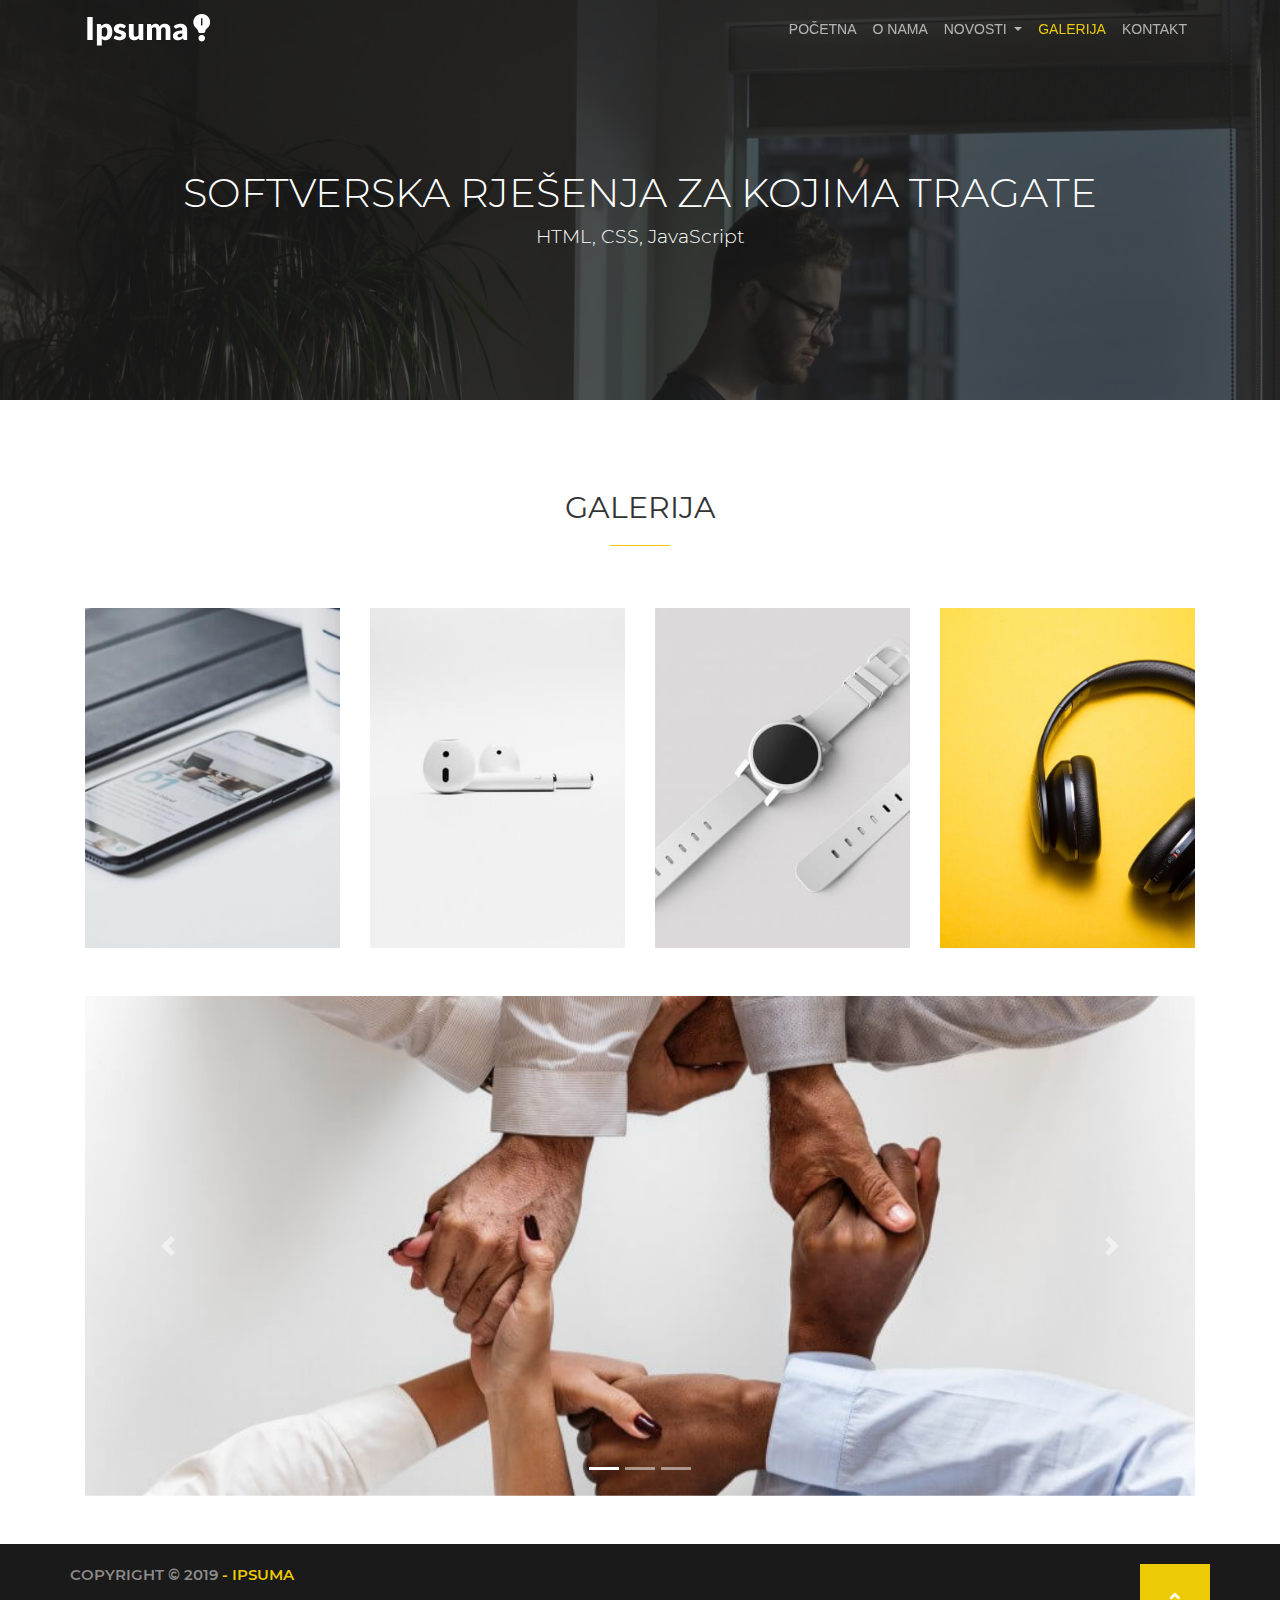
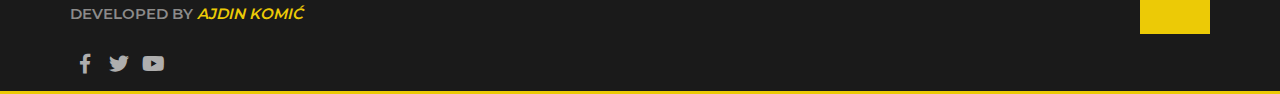
==== commit 18c0165a: "update styles" ====
--- a/galerija.html
+++ b/galerija.html
@@ -1,5 +1,5 @@
 <!DOCTYPE html>
-<html lang="en">
+<html lang="bs">
 
 <head>
 
@@ -173,7 +173,7 @@
                     <p>copyright &copy; 2019
                         <span>- ipsuma</span>
                     </p>
-                    <p>Developed by <span><a href="https://github.com/ajdinkomic" target="_blank"><em>ajdin komic</em></a></span></p>
+                    <p>Developed by <span><a href="https://github.com/ajdinkomic" target="_blank"><em>ajdin komić</em></a></span></p>
                     <a href="https://facebook.com" target="_blank" class="btn btn-outline-secondary">
                         <i class="fab fa-facebook-f"></i>
                     </a>
